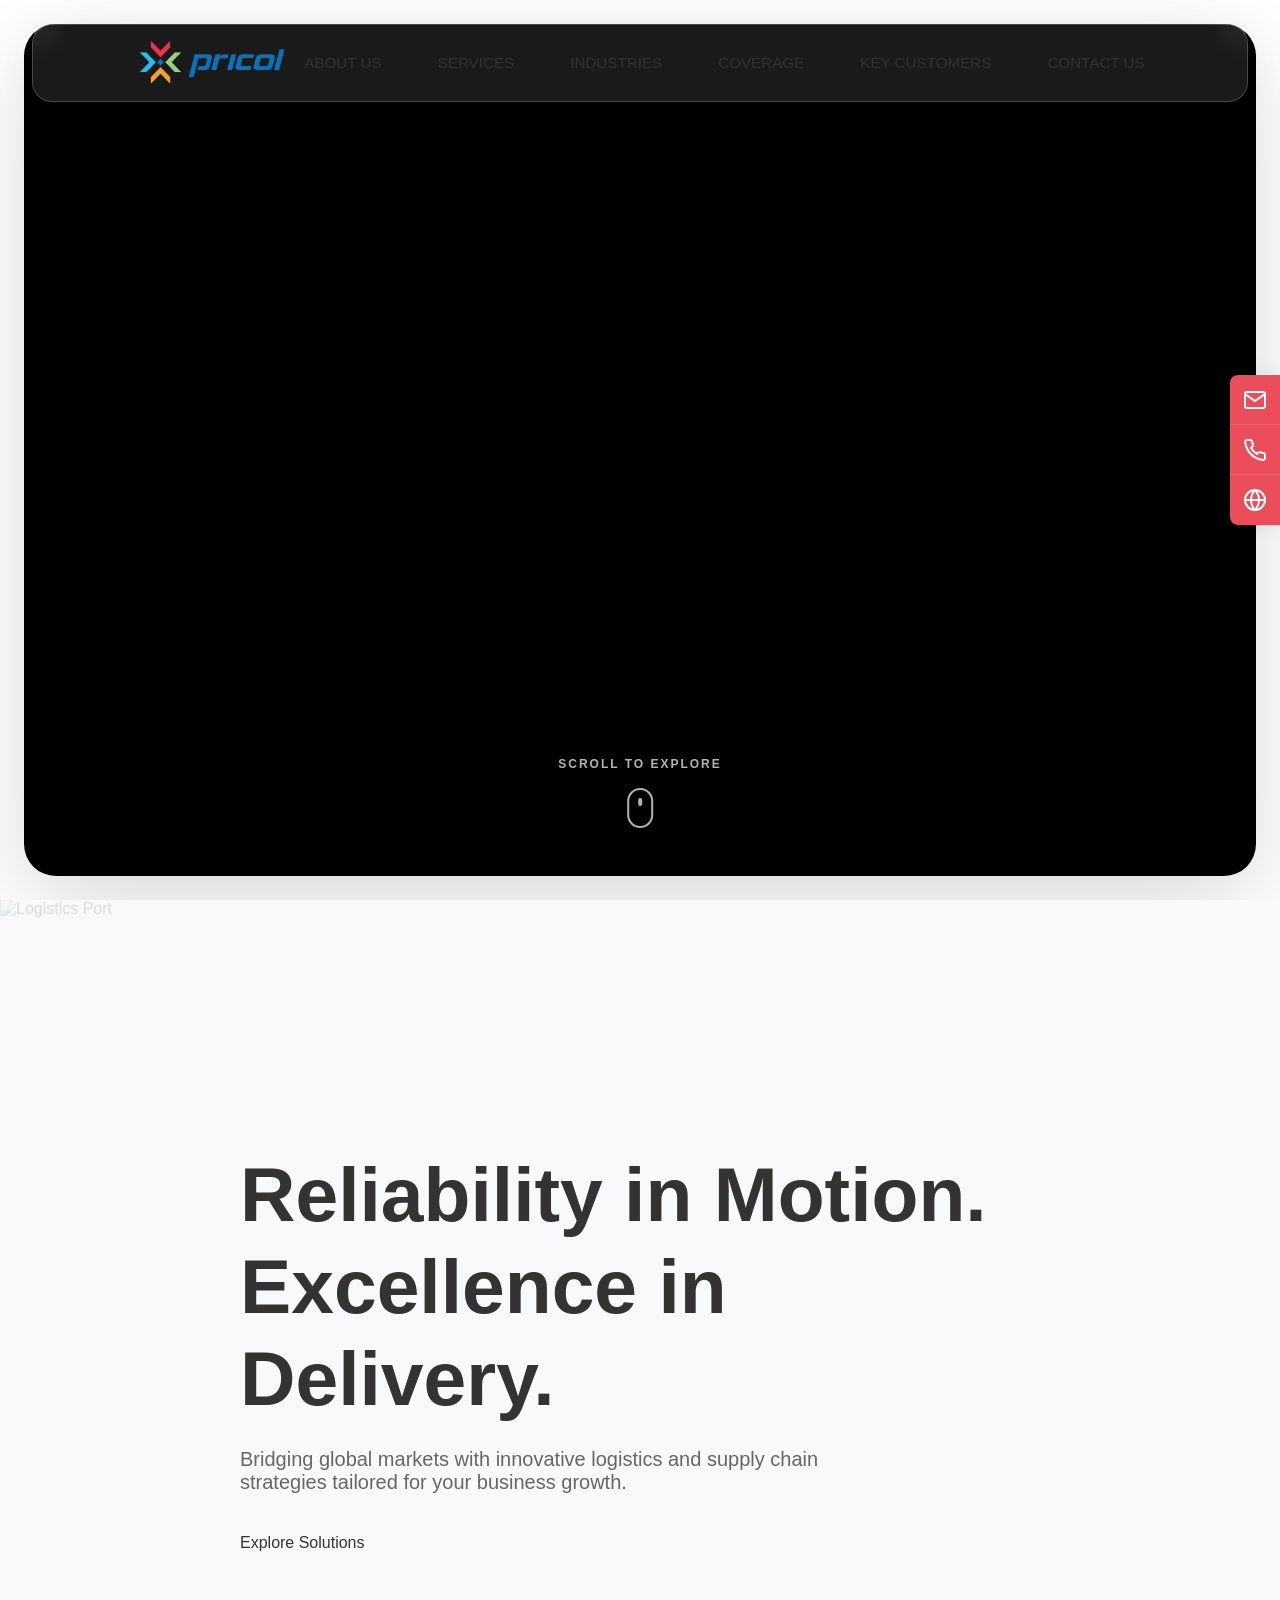
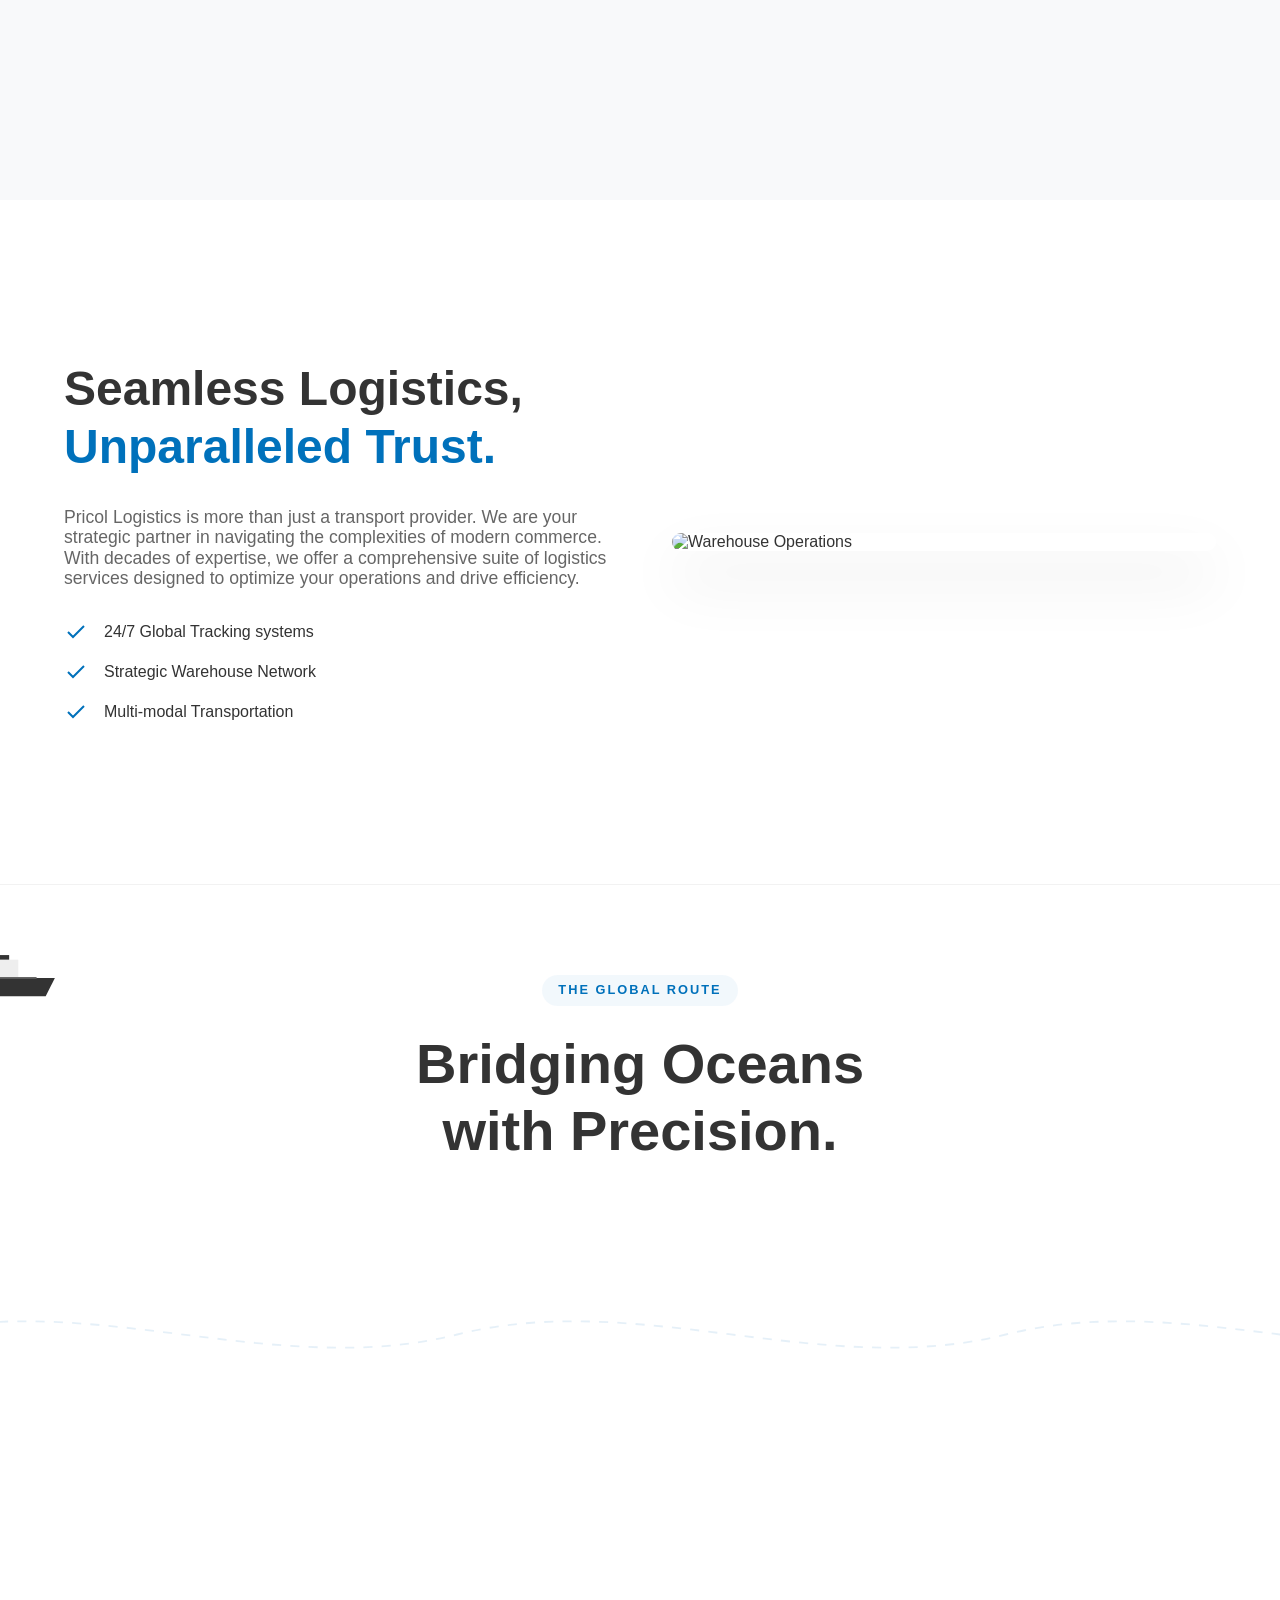
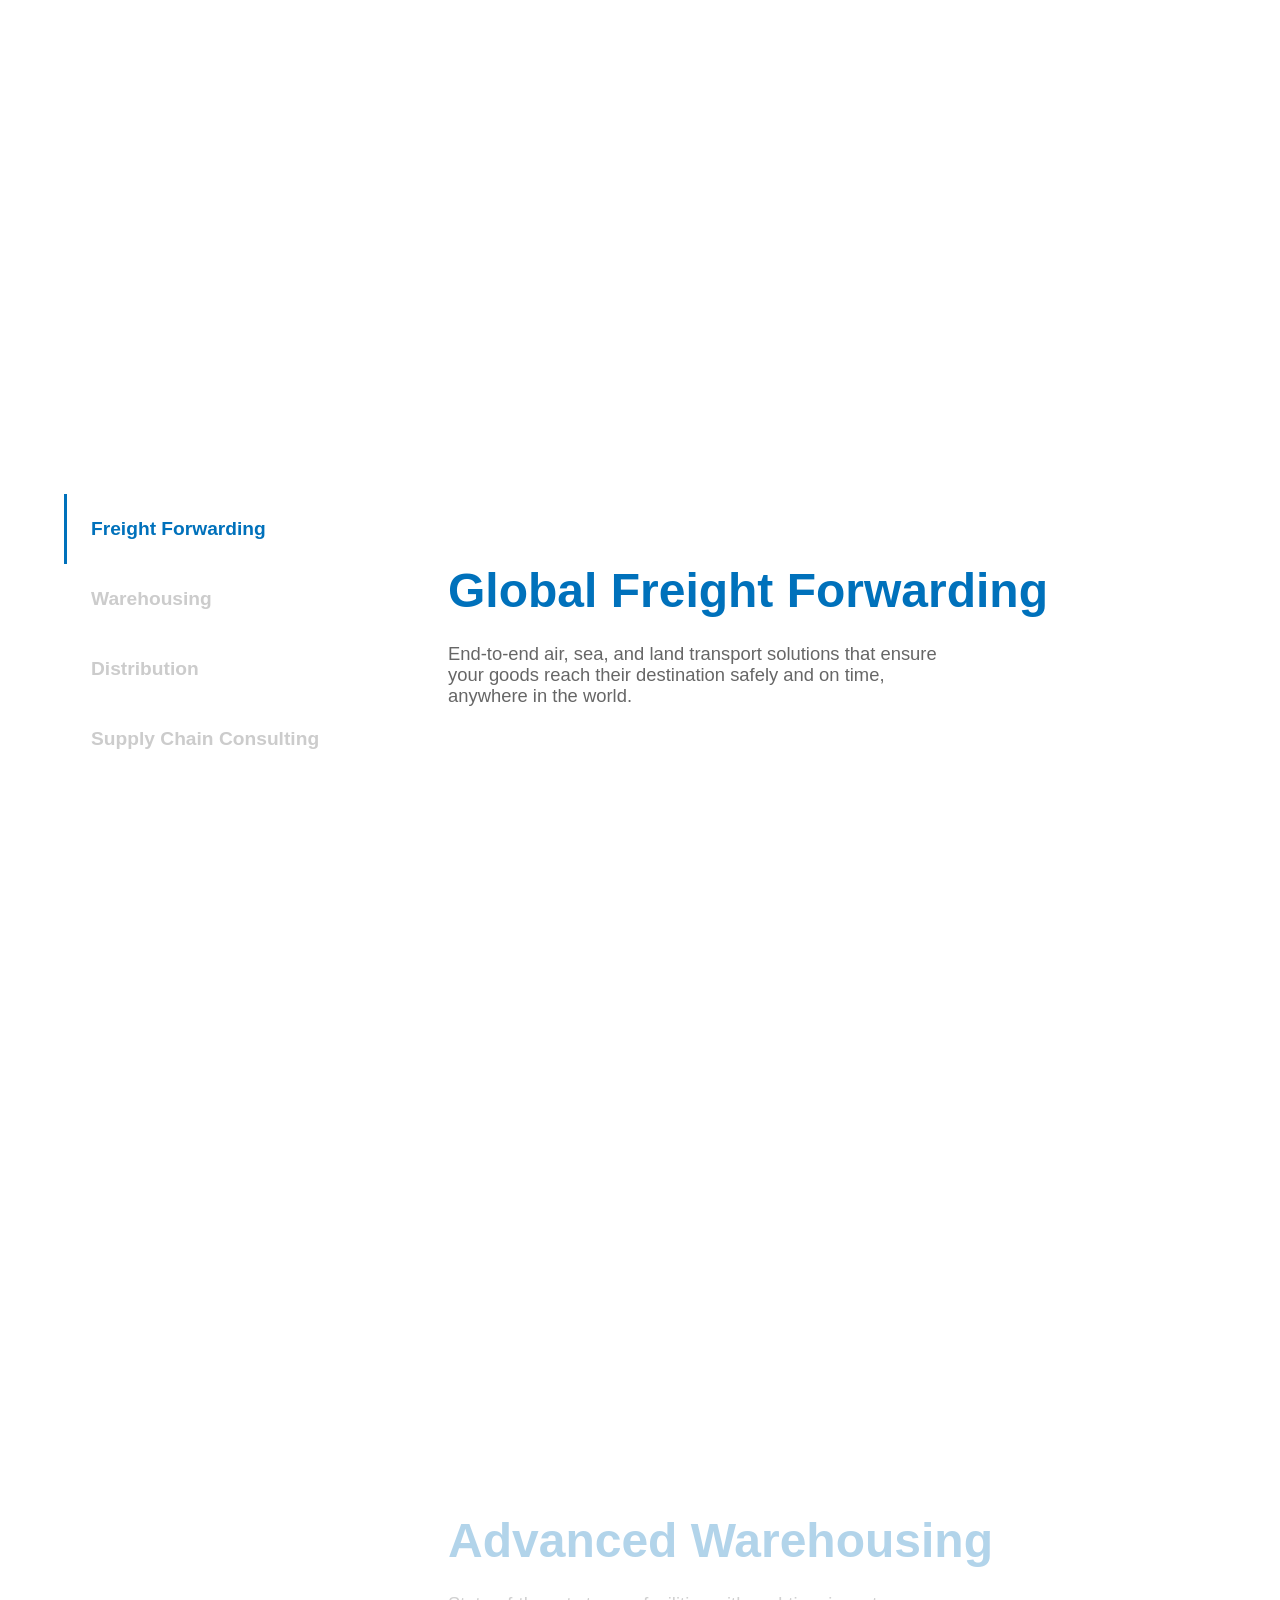
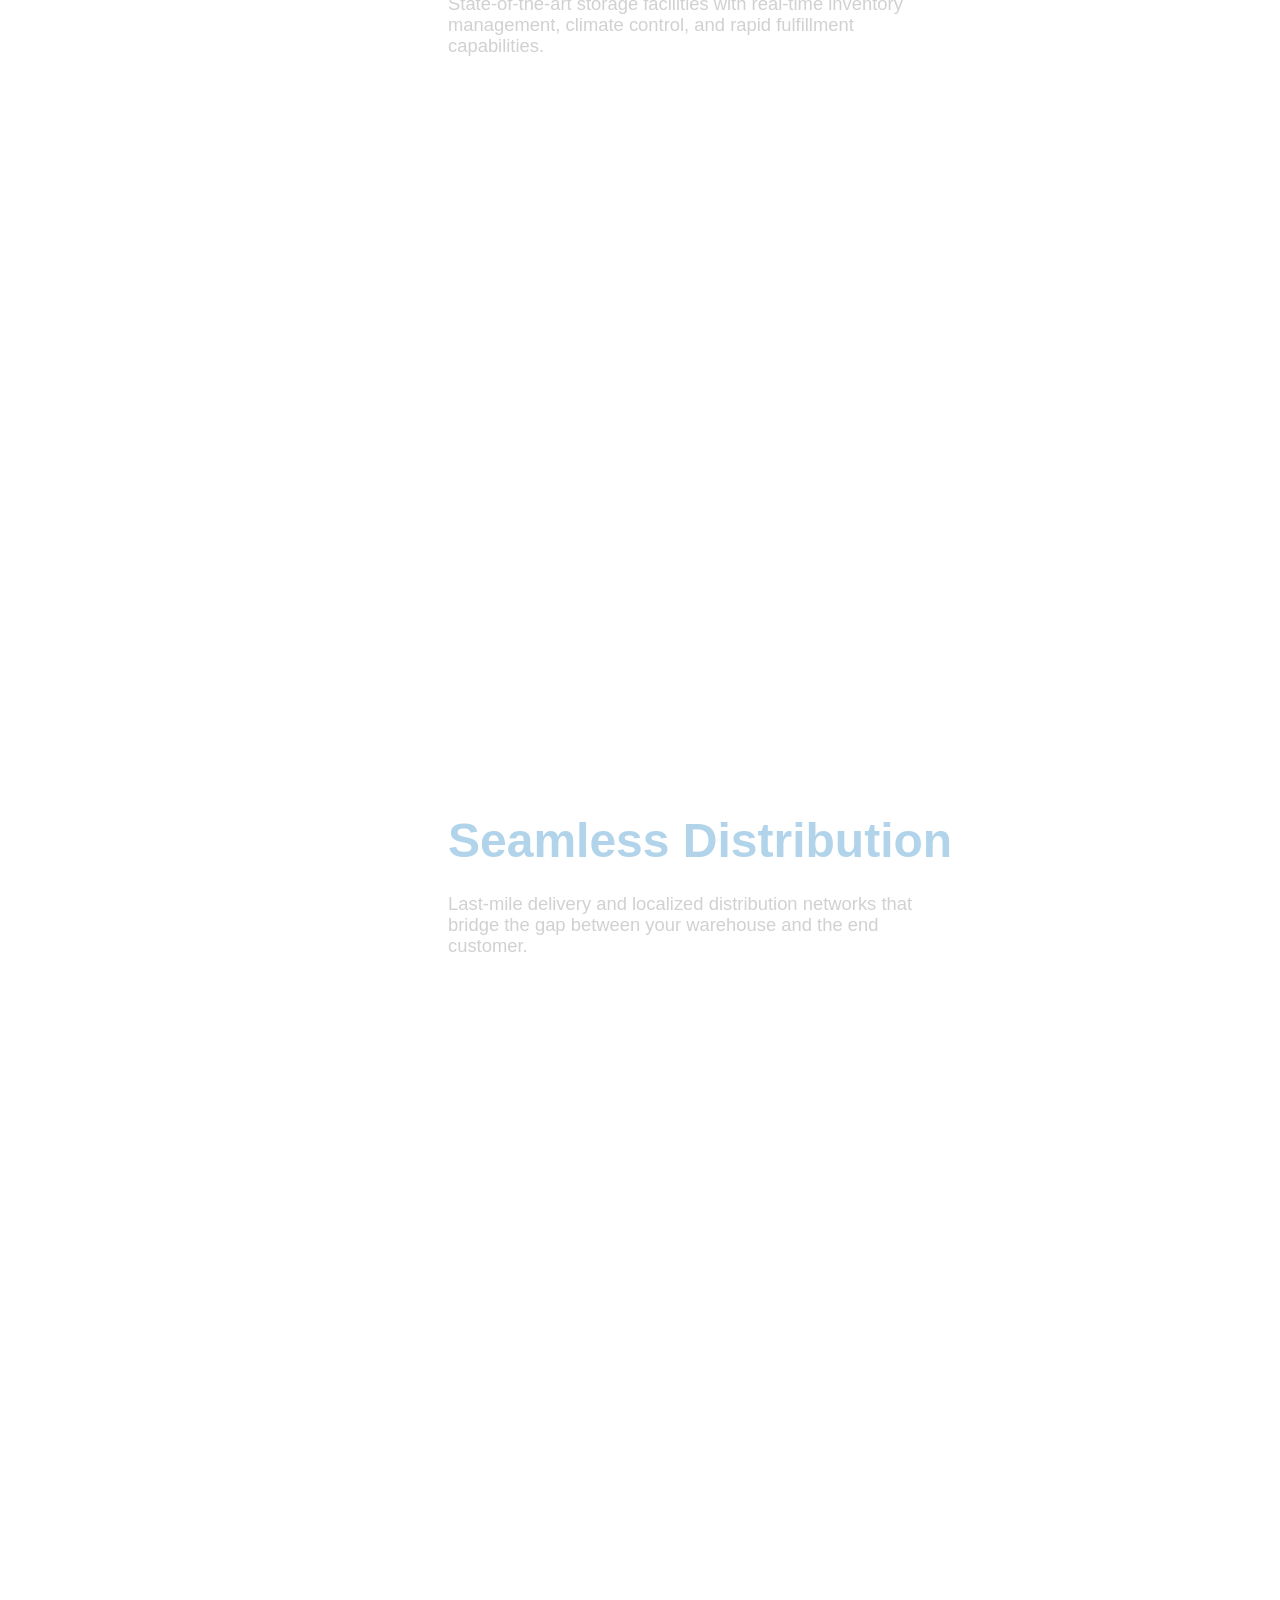
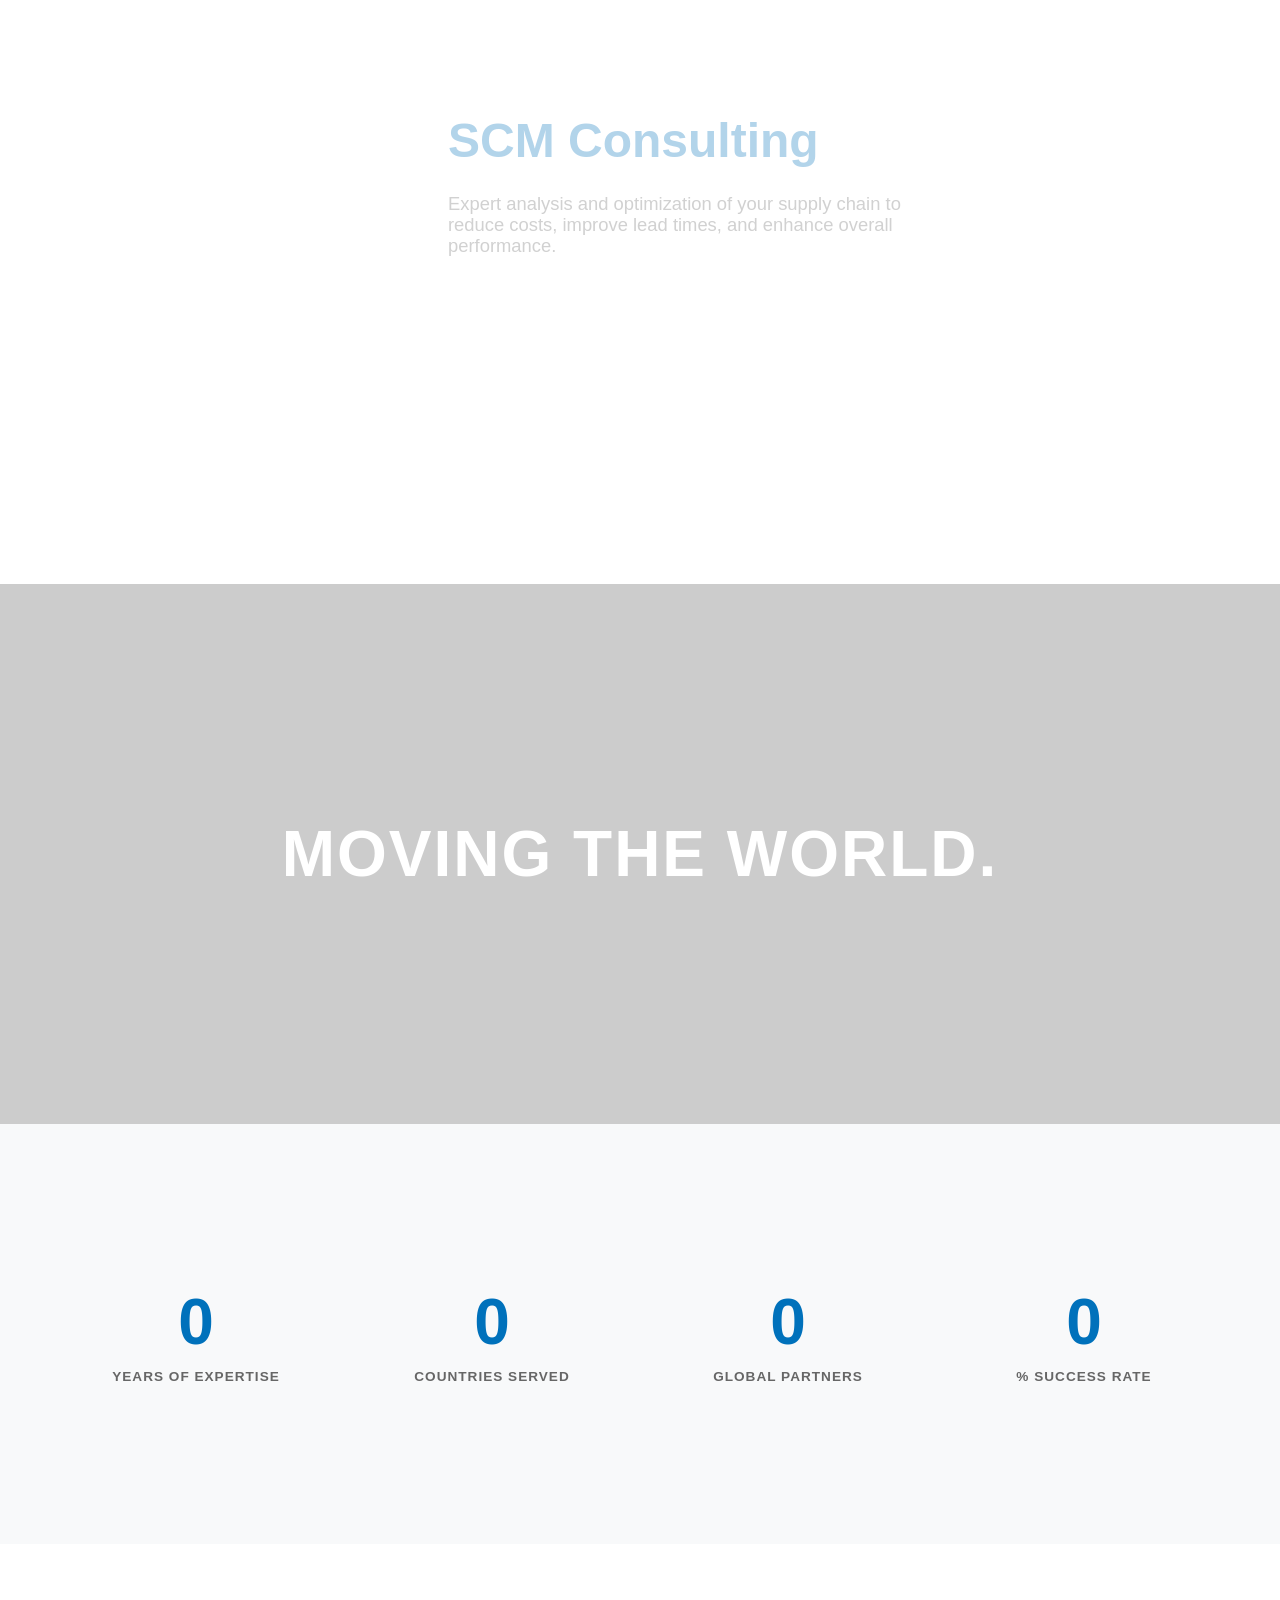
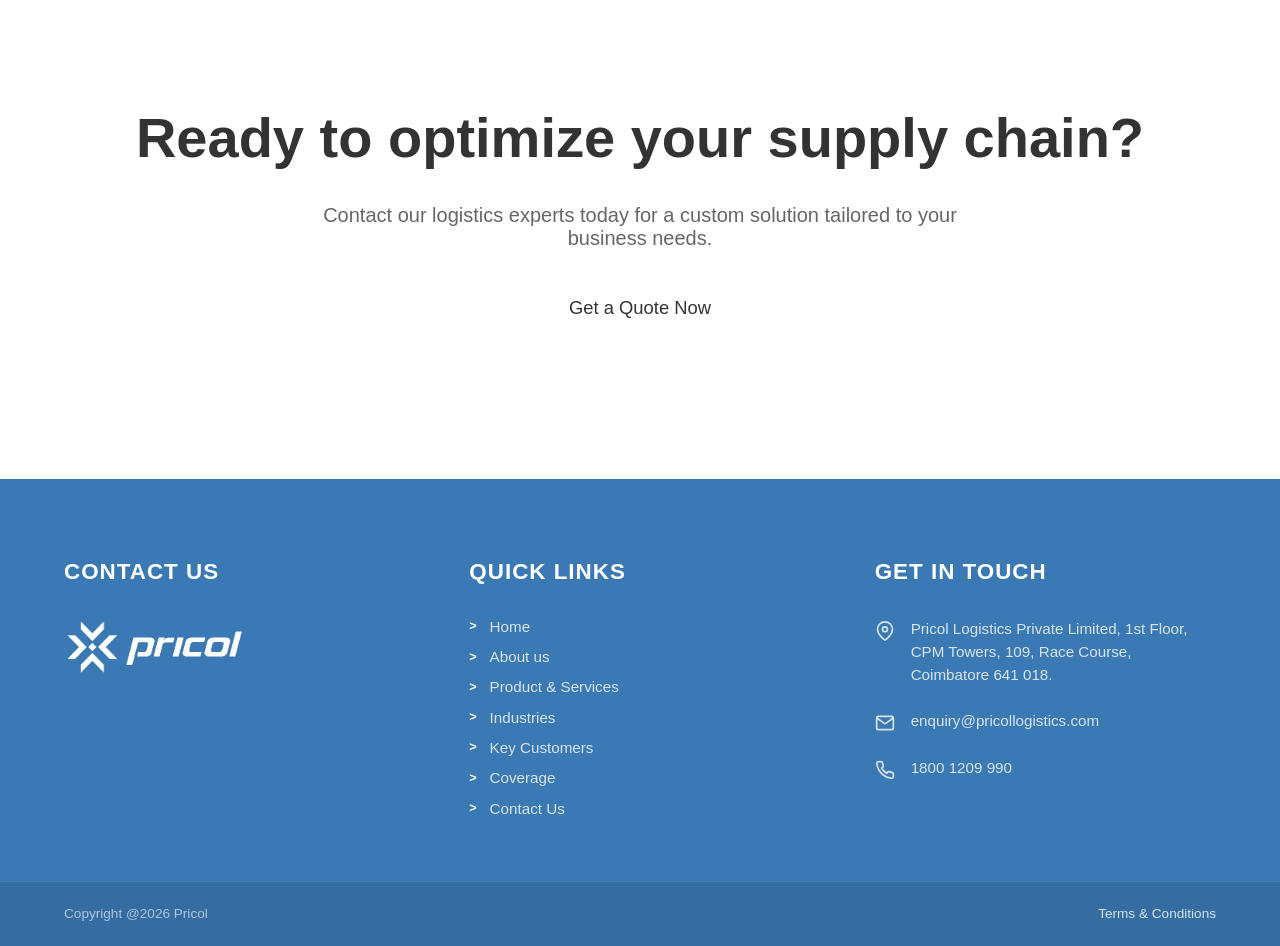
==== index.html @ 3ecf0687 "first commit" ====
<!DOCTYPE html>
<html lang="en">

<head>
    <meta charset="UTF-8">
    <meta name="viewport" content="width=device-width, initial-scale=1.0">
    <title>Pricol Logistics | Global Supply Chain Solutions</title>
    <meta name="description"
        content="Pricol Logistics provides premium, end-to-end supply chain solutions with a focus on reliability and innovation.">
    <link rel="stylesheet" href="style.css">
</head>

<body>

    <nav id="navbar">
        <div class="container nav-content">
            <div class="logo">
                <img src="Images/logo-img.png" alt="Pricol Logistics Logo">
            </div>
            <button class="menu-toggle" id="mobile-menu-btn" aria-label="Toggle Menu">
                <span></span>
                <span></span>
                <span></span>
            </button>
            <ul class="nav-links">
                <li class="nav-item"><a href="about.html">ABOUT US</a></li>
                <li class="nav-item"><a href="service.html">SERVICES</a></li>
                <li class="nav-item"><a href="industries.html">INDUSTRIES</a></li>
                <li class="nav-item"><a href="coverage.html">COVERAGE</a></li>
                <li class="nav-item"><a href="customers.html">KEY CUSTOMERS</a></li>
                <li class="nav-item"><a href="contact.html" class="cta-btn">CONTACT US</a></li>
            </ul>
        </div>
    </nav>

    <main id="smooth-wrapper">
        <div id="smooth-content">

            <!-- Scroll Sequence Landing Section -->
            <section class="scroll-sequence" id="home">
                <div class="canvas-container">
                    <canvas id="scroll-canvas"></canvas>
                </div>

                <div class="scroll-content">
                    <div class="sequence-slide active" id="slide-1">
                        <span class="tag">Leading Logistics</span>
                        <h1>Global Commerce, <br>Redefined.</h1>
                    </div>
                    <div class="sequence-slide" id="slide-2">
                        <span class="tag">Seamless Transit</span>
                        <h1>Navigating Oceans <br>with Precision.</h1>
                    </div>
                    <div class="sequence-slide" id="slide-3">
                        <span class="tag">The Path Forward</span>
                        <h1>Innovation in <br>Every Mile.</h1>
                    </div>
                </div>

                <div class="scroll-indicator">
                    <span>SCROLL TO EXPLORE</span>
                    <div class="mouse"></div>
                </div>
            </section>

            <!-- Hero Section (Now following the sequence) -->
            <section class="hero" id="about-hero">
                <div class="hero-bg" id="hero-bg">
                    <img src="assets/images/hero.png" alt="Logistics Port">
                </div>
                <div class="container">
                    <div class="hero-content">
                        <h1>Reliability in Motion. Excellence in Delivery.</h1>
                        <p>Bridging global markets with innovative logistics and supply chain strategies tailored for
                            your business growth.</p>
                        <a href="service.html" class="cta-btn">Explore Solutions</a>
                    </div>
                </div>
            </section>

            <!-- About Section -->
            <section class="section-padding" id="about">
                <div class="container"
                    style="display: grid; grid-template-columns: 1fr 1fr; gap: 4rem; align-items: center;">
                    <div class="about-text">
                        <h2 style="font-size: 3rem; margin-bottom: 2rem;">Seamless Logistics, <br><span
                                style="color: var(--primary-blue);">Unparalleled Trust.</span></h2>
                        <p style="font-size: 1.1rem; color: var(--text-light); margin-bottom: 2rem;">Pricol Logistics is
                            more than just a transport provider. We are your strategic partner in navigating the
                            complexities of modern commerce. With decades of expertise, we offer a comprehensive suite
                            of logistics services designed to optimize your operations and drive efficiency.</p>
                        <ul style="list-style: none; display: grid; gap: 1rem;">
                            <li style="display: flex; align-items: center; gap: 1rem; font-weight: 500;">
                                <svg width="24" height="24" viewBox="0 0 24 24" fill="none" stroke="var(--primary-blue)"
                                    stroke-width="2">
                                    <path d="M20 6L9 17L4 12" />
                                </svg>
                                24/7 Global Tracking systems
                            </li>
                            <li style="display: flex; align-items: center; gap: 1rem; font-weight: 500;">
                                <svg width="24" height="24" viewBox="0 0 24 24" fill="none" stroke="var(--primary-blue)"
                                    stroke-width="2">
                                    <path d="M20 6L9 17L4 12" />
                                </svg>
                                Strategic Warehouse Network
                            </li>
                            <li style="display: flex; align-items: center; gap: 1rem; font-weight: 500;">
                                <svg width="24" height="24" viewBox="0 0 24 24" fill="none" stroke="var(--primary-blue)"
                                    stroke-width="2">
                                    <path d="M20 6L9 17L4 12" />
                                </svg>
                                Multi-modal Transportation
                            </li>
                        </ul>
                    </div>
                    <div class="about-image"
                        style="border-radius: 12px; overflow: hidden; box-shadow: 0 30px 60px rgba(0,0,0,0.1);">
                        <img src="assets/images/warehouse.png" alt="Warehouse Operations"
                            style="width: 100%; display: block;">
                    </div>
                </div>
            </section>

            <!-- Ship Journey Section -->
            <section class="journey-section" id="journey">
                <div class="container journey-wrapper">
                    <div class="journey-header">
                        <span class="tag">The Global Route</span>
                        <h2>Bridging Oceans with Precision.</h2>
                    </div>
                </div>

                <div class="animation-container">
                    <!-- Invisible Path for GSAP -->
                    <svg class="main-svg" viewBox="0 0 1400 800" fill="none" xmlns="http://www.w3.org/2000/svg">
                        <!-- Background Grid/Waves -->
                        <path id="water-path"
                            d="M-100 400C100 350 300 450 500 400C700 350 900 450 1100 400C1300 350 1500 450 1700 400"
                            stroke="rgba(0,113,187,0.1)" stroke-width="2" stroke-dasharray="10 10" />

                        <!-- Main Movement Path (Invisible) -->
                        <path id="ship-path" d="M-200 500 Q 200 400 600 550 T 1400 450" fill="none"
                            stroke="transparent" />

                        <!-- Containers (Initially hidden/above) -->
                        <g id="containers-group">
                            <rect class="container-box" id="c1" x="0" y="-100" width="40" height="20" rx="2"
                                fill="#F58220" opacity="0" />
                            <rect class="container-box" id="c2" x="45" y="-100" width="40" height="20" rx="2"
                                fill="#0071BB" opacity="0" />
                            <rect class="container-box" id="c3" x="90" y="-100" width="40" height="20" rx="2"
                                fill="#1969A6" opacity="0" />
                        </g>

                        <!-- Ship SVG Group -->
                        <g id="ship">
                            <!-- Hull -->
                            <path d="M-60 10 L 60 10 L 50 30 L -50 30 Z" fill="#333" />
                            <!-- Bridge/Cabin -->
                            <rect x="-20" y="-10" width="40" height="20" fill="#eee" />
                            <rect x="-10" y="-15" width="20" height="5" fill="#333" />
                            <!-- Deck Area for Containers -->
                            <line x1="-40" y1="10" x2="40" y2="10" stroke="#666" stroke-width="2" />
                        </g>
                    </svg>
                </div>
            </section>

            <!-- Services - Scrollytelling Section -->
            <section class="scrolly-container" id="services">
                <div class="scrolly-sidebar">
                    <div class="sidebar-item active" data-target="s1">Freight Forwarding</div>
                    <div class="sidebar-item" data-target="s2">Warehousing</div>
                    <div class="sidebar-item" data-target="s3">Distribution</div>
                    <div class="sidebar-item" data-target="s4">Supply Chain Consulting</div>
                </div>
                <div class="scrolly-content">
                    <div class="service-card active" id="s1">
                        <h2>Global Freight Forwarding</h2>
                        <p>End-to-end air, sea, and land transport solutions that ensure your goods reach their
                            destination safely and on time, anywhere in the world.</p>
                    </div>
                    <div class="service-card" id="s2">
                        <h2>Advanced Warehousing</h2>
                        <p>State-of-the-art storage facilities with real-time inventory management, climate control, and
                            rapid fulfillment capabilities.</p>
                    </div>
                    <div class="service-card" id="s3">
                        <h2>Seamless Distribution</h2>
                        <p>Last-mile delivery and localized distribution networks that bridge the gap between your
                            warehouse and the end customer.</p>
                    </div>
                    <div class="service-card" id="s4">
                        <h2>SCM Consulting</h2>
                        <p>Expert analysis and optimization of your supply chain to reduce costs, improve lead times,
                            and enhance overall performance.</p>
                    </div>
                </div>
            </section>

            <!-- Parallax Middle Section -->
            <section id="parallax-mid" style="height: 60vh; position: relative; overflow: hidden;">
                <img src="assets/images/truck.png" alt="Truck on Road" id="parallax-img"
                    style="position: absolute; width: 100%; height: 120%; object-fit: cover; top: -10%;">
                <div
                    style="position: absolute; inset: 0; background: rgba(0,0,0,0.2); display: flex; align-items: center; justify-content: center; color: white;">
                    <h2
                        style="font-size: 4rem; text-align: center; font-weight: 800; text-transform: uppercase; letter-spacing: 2px;">
                        Moving the World.</h2>
                </div>
            </section>

            <!-- Stats Section -->
            <section class="section-padding stats" id="stats">
                <div class="container">
                    <div class="stats-grid">
                        <div class="stat-item">
                            <h3 class="counter" data-count="25">0</h3>
                            <p>Years of Expertise</p>
                        </div>
                        <div class="stat-item">
                            <h3 class="counter" data-count="150">0</h3>
                            <p>Countries Served</p>
                        </div>
                        <div class="stat-item">
                            <h3 class="counter" data-count="1200">0</h3>
                            <p>Global Partners</p>
                        </div>
                        <div class="stat-item">
                            <h3 class="counter" data-count="98">0</h3>
                            <p>% Success Rate</p>
                        </div>
                    </div>
                </div>
            </section>

            <!-- Final CTA -->
            <section class="section-padding" id="contact" style="background: var(--white);">
                <div class="container" style="text-align: center;">
                    <h2 style="font-size: 3.5rem; margin-bottom: 2rem;">Ready to optimize your supply chain?</h2>
                    <p
                        style="font-size: 1.25rem; color: var(--text-light); margin-bottom: 3rem; max-width: 700px; margin-inline: auto;">
                        Contact our logistics experts today for a custom solution tailored to your business needs.</p>
                    <a href="mailto:contact@pricollogistics.com" class="cta-btn"
                        style="padding: 1.2rem 3.5rem; font-size: 1.15rem;">Get a Quote Now</a>
                </div>
            </section>

            <footer class="main-footer">
                <div class="container footer-grid">
                    <div class="footer-col" id="footer-contact">
                        <h3>CONTACT US</h3>
                        <div class="logo">
                            <img src="Images/logo-img.png" alt="Pricol Logistics Logo">
                        </div>
                    </div>
                    <div class="footer-col" id="footer-links">
                        <h3>QUICK LINKS</h3>
                        <ul>
                            <li><a href="index.html">Home</a></li>
                            <li><a href="about.html">About us</a></li>
                            <li><a href="service.html">Product & Services</a></li>
                            <li><a href="industries.html">Industries</a></li>
                            <li><a href="customers.html">Key Customers</a></li>
                            <li><a href="coverage.html">Coverage</a></li>
                            <li><a href="contact.html">Contact Us</a></li>
                        </ul>
                    </div>
                    <div class="footer-col" id="footer-get-touch">
                        <h3>GET IN TOUCH</h3>
                        <div class="contact-info">
                            <div class="info-item">
                                <svg width="20" height="20" viewBox="0 0 24 24" fill="none" stroke="currentColor"
                                    stroke-width="2">
                                    <path d="M21 10c0 7-9 13-9 13s-9-6-9-13a9 9 0 0 1 18 0z" />
                                    <circle cx="12" cy="10" r="3" />
                                </svg>
                                <span>Pricol Logistics Private Limited, 1st Floor,<br>CPM Towers, 109, Race
                                    Course,<br>Coimbatore 641 018.</span>
                            </div>
                            <div class="info-item">
                                <svg width="20" height="20" viewBox="0 0 24 24" fill="none" stroke="currentColor"
                                    stroke-width="2">
                                    <path
                                        d="M4 4h16c1.1 0 2 .9 2 2v12c0 1.1-.9 2-2 2H4c-1.1 0-2-.9-2-2V6c0-1.1.9-2 2-2z" />
                                    <polyline points="22,6 12,13 2,6" />
                                </svg>
                                <a href="mailto:enquiry@pricollogistics.com">enquiry@pricollogistics.com</a>
                            </div>
                            <div class="info-item">
                                <svg width="20" height="20" viewBox="0 0 24 24" fill="none" stroke="currentColor"
                                    stroke-width="2">
                                    <path
                                        d="M22 16.92v3a2 2 0 0 1-2.18 2 19.79 19.79 0 0 1-8.63-3.07 19.5 19.5 0 0 1-6-6 19.79 19.79 0 0 1-3.07-8.67A2 2 0 0 1 4.11 2h3a2 2 0 0 1 2 1.72 12.84 12.84 0 0 0 .7 2.81 2 2 0 0 1-.45 2.11L8.09 9.91a16 16 0 0 0 6 6l1.27-1.27a2 2 0 0 1 2.11-.45 12.84 12.84 0 0 0 2.81.7A2 2 0 0 1 22 16.92z" />
                                </svg>
                                <a href="tel:18001209990">1800 1209 990</a>
                            </div>
                        </div>
                    </div>
                </div>
                <div class="footer-bottom">
                    <div class="container bottom-content">
                        <p>Copyright @2026 Pricol</p>
                        <a href="#terms">Terms & Conditions</a>
                    </div>
                </div>
            </footer>

            <div class="floating-contact">
                <a href="mailto:enquiry@pricollogistics.com" class="float-item email">
                    <svg width="24" height="24" viewBox="0 0 24 24" fill="none" stroke="currentColor" stroke-width="2">
                        <path d="M4 4h16c1.1 0 2 .9 2 2v12c0 1.1-.9 2-2 2H4c-1.1 0-2-.9-2-2V6c0-1.1.9-2 2-2z" />
                        <polyline points="22,6 12,13 2,6" />
                    </svg>
                </a>
                <a href="tel:18001209990" class="float-item phone">
                    <svg width="24" height="24" viewBox="0 0 24 24" fill="none" stroke="currentColor" stroke-width="2">
                        <path
                            d="M22 16.92v3a2 2 0 0 1-2.18 2 19.79 19.79 0 0 1-8.63-3.07 19.5 19.5 0 0 1-6-6 19.79 19.79 0 0 1-3.07-8.67A2 2 0 0 1 4.11 2h3a2 2 0 0 1 2 1.72 12.84 12.84 0 0 0 .7 2.81 2 2 0 0 1-.45 2.11L8.09 9.91a16 16 0 0 0 6 6l1.27-1.27a2 2 0 0 1 2.11-.45 12.84 12.84 0 0 0 2.81.7A2 2 0 0 1 22 16.92z" />
                    </svg>
                </a>
                <a href="#" class="float-item web">
                    <svg width="24" height="24" viewBox="0 0 24 24" fill="none" stroke="currentColor" stroke-width="2">
                        <circle cx="12" cy="12" r="10" />
                        <line x1="2" y1="12" x2="22" y2="12" />
                        <path
                            d="M12 2a15.3 15.3 0 0 1 4 10 15.3 15.3 0 0 1-4 10 15.3 15.3 0 0 1-4-10 15.3 15.3 0 0 1 4-10z" />
                    </svg>
                </a>
            </div>

        </div>
    </main>

    <!-- GSAP and Lenis Scripts -->
    <script src="https://cdnjs.cloudflare.com/ajax/libs/gsap/3.12.2/gsap.min.js"></script>
    <script src="https://cdnjs.cloudflare.com/ajax/libs/gsap/3.12.2/ScrollTrigger.min.js"></script>
    <script src="https://cdnjs.cloudflare.com/ajax/libs/gsap/3.12.2/MotionPathPlugin.min.js"></script>
    <script src="https://cdn.jsdelivr.net/gh/studio-freight/lenis@1.0.19/bundled/lenis.min.js"></script>
    <script src="script.js"></script>
</body>

</html>
---- style.css ----
@import url('https://fonts.googleapis.com/css2?family=Inter:wght@300;400;500;600;700&display=swap');

:root {
    --primary-blue: #0071BB;
    --secondary-blue: #1969A6;
    --accent-orange: #F58220;
    --bg-light: #F8F9FA;
    --text-dark: #333333;
    --text-light: #666666;
    --white: #FFFFFF;
    --glass-bg: rgba(255, 255, 255, 0.8);
    --transition-smooth: all 0.4s cubic-bezier(0.25, 1, 0.5, 1);
}

* {
    margin: 0;
    padding: 0;
    box-sizing: border-box;
}

body {
    font-family: sans-serif;
    background-color: var(--white);
    color: var(--text-dark);
    line-height: 1.15;
    overflow-x: hidden;
}

h1, h2, h3, h4 {
    font-weight: 700;
    line-height: 1.2;
}

a {
    text-decoration: none;
    color: inherit;
    transition: var(--transition-smooth);
}

button {
    cursor: pointer;
    border: none;
    outline: none;
    font-family: inherit;
    transition: var(--transition-smooth);
}

/* Layout Utilities */
.container {
    max-width: 1400px;
    margin: 0 auto;
    padding: 0 4rem;
}

.section-padding {
    padding: 10rem 0;
}

/* Navigation */
nav {
    position: fixed;
    top: 1.5rem;
    left: 50%;
    transform: translateX(-50%);
    width: calc(100% - 4rem);
    max-width: 1320px;
    z-index: 1000;
    padding: 0.8rem 2.5rem;
    background: rgba(255, 255, 255, 0.1);
    backdrop-filter: blur(15px);
    border: 1px solid rgba(255, 255, 255, 0.2);
    border-radius: 20px;
    box-shadow: 0 10px 40px rgba(0, 0, 0, 0.05);
    transition: var(--transition-smooth);
}

nav.scrolled {
    top: 1rem;
    width: calc(100% - 3rem);
    background: rgba(255, 255, 255, 0.85);
    backdrop-filter: blur(20px);
    border: 1px solid rgba(255, 255, 255, 0.4);
    box-shadow: 0 10px 40px rgba(0, 0, 0, 0.1);
}

.nav-content {
    display: flex;
    justify-content: space-between;
    align-items: center;
}

.logo {
    display: flex;
    align-items: center;
}

.logo img {
    height: auto;
    max-height: 50px; /* Adjust based on preference */
    width: auto;
    display: block;
}

.nav-links {
    display: flex;
    gap: 1.5rem;
    align-items: center;
    list-style: none;
    margin: 0;
    padding: 0;
}

.nav-item {
    position: static; /* Important for full-width mega menu */
}

.nav-links li > a {
    font-size: 0.95rem;
    font-weight: 500;
    padding: 0.5rem 1rem;
    display: block;
    color: var(--text-dark);
    position: relative;
    white-space: nowrap;
}

.nav-links li > a:hover {
    color: var(--primary-blue);
}

@media (max-width: 1250px) {
    .nav-links {
        gap: 0.5rem;
    }
    .nav-links li > a {
        padding: 0.5rem;
        font-size: 0.85rem;
    }
}

/* Mega Menu Container */
.mega-menu {
    position: absolute;
    top: calc(100% + 1rem);
    left: 0;
    width: 100%;
    background: rgba(20, 20, 20, 0.98);
    backdrop-filter: blur(30px);
    border-radius: 24px;
    border: 1px solid rgba(255, 255, 255, 0.1);
    box-shadow: 0 40px 100px rgba(0, 0, 0, 0.4);
    opacity: 0;
    visibility: hidden;
    transform: translateY(20px);
    transition: all 0.4s cubic-bezier(0.23, 1, 0.32, 1);
    z-index: 100;
    overflow: hidden;
}

.nav-item.has-mega:hover .mega-menu {
    opacity: 1;
    visibility: visible;
    transform: translateY(0);
}

.mega-container {
    display: grid;
    grid-template-columns: 320px 1fr;
    min-height: 450px;
    padding: 0 !important; /* Reset padding to use internal spacing */
}

/* Left Sidebar */
.mega-sidebar {
    background: rgba(255, 255, 255, 0.03);
    padding: 3rem 2.5rem;
    border-right: 1px solid rgba(255, 255, 255, 0.05);
}

.mega-group {
    margin-bottom: 2.5rem;
}

.mega-group:last-child {
    margin-bottom: 0;
}

.mega-group h3 {
    color: rgba(255, 255, 255, 0.4);
    font-size: 0.75rem;
    text-transform: uppercase;
    letter-spacing: 2px;
    margin-bottom: 1.5rem;
}

.mega-group ul {
    list-style: none;
    display: grid;
    gap: 1rem;
}

.mega-group ul li a {
    color: var(--white);
    font-size: 1.05rem;
    font-weight: 500;
    display: flex;
    justify-content: space-between;
    align-items: center;
    transition: var(--transition-smooth);
}

.mega-group ul li a .arr {
    opacity: 0;
    transform: translateX(-10px);
    transition: var(--transition-smooth);
    color: var(--primary-blue);
}

.mega-group ul li a:hover {
    color: var(--primary-blue);
}

.mega-group ul li a:hover .arr {
    opacity: 1;
    transform: translateX(0);
}

/* Right Content Area */
.mega-content {
    padding: 0;
}

.mega-preview {
    display: grid;
    grid-template-columns: 1fr 1.2fr;
    height: 100%;
}

.preview-text {
    padding: 3.5rem;
    display: flex;
    flex-direction: column;
    justify-content: center;
}

.preview-text h2 {
    color: var(--white);
    font-size: 2.2rem;
    line-height: 1.2;
    margin-bottom: 1.5rem;
}

.preview-text p {
    color: rgba(255, 255, 255, 0.6);
    font-size: 1.05rem;
    line-height: 1.6;
    margin-bottom: 2.5rem;
    max-width: 400px;
}

.mega-cta {
    color: #93E9BE !important; /* Bright green link as in screenshot */
    font-weight: 600;
    font-size: 1.1rem;
    display: flex;
    align-items: center;
    gap: 0.8rem;
}

.mega-cta:hover .arr {
    transform: translateX(5px);
}

.preview-img {
    height: 100%;
    overflow: hidden;
}

.preview-img img {
    width: 100%;
    height: 100%;
    object-fit: cover;
    filter: brightness(0.8) contrast(1.1);
}

/* Mobile Toggle */
.menu-toggle {
    display: none;
    flex-direction: column;
    gap: 6px;
    width: 30px;
    background: transparent;
    border: none;
    padding: 0;
}

.menu-toggle span {
    display: block;
    width: 100%;
    height: 2px;
    background: var(--text-dark);
    transition: var(--transition-smooth);
}

.menu-toggle.active span:nth-child(1) { transform: translateY(8px) rotate(45deg); }
.menu-toggle.active span:nth-child(2) { opacity: 0; }
.menu-toggle.active span:nth-child(3) { transform: translateY(-8px) rotate(-45deg); }

/* Scroll Sequence Section - Boxed Design */
.scroll-sequence {
    position: relative;
    height: 100vh;
    width: 100%;
    overflow: hidden;
    background-color: var(--white); /* Background for the outer space */
    padding: 1.5rem; /* The outer space shared on all sides */
}

.canvas-container {
    position: relative;
    width: 100%;
    height: 100%;
    z-index: 1;
    border-radius: 32px; /* Curved margin */
    overflow: hidden;
    background-color: #000;
    box-shadow: 0 30px 100px rgba(0, 0, 0, 0.15);
}

#scroll-canvas {
    width: 100%;
    height: 100%;
    object-fit: cover;
}

.scroll-content {
    position: relative;
    z-index: 2;
    height: 100%;
    display: flex;
    align-items: center;
    justify-content: center;
    pointer-events: none;
}

.sequence-slide {
    position: absolute;
    text-align: center;
    opacity: 0;
    transform: translateY(30px);
    transition: opacity 0.8s ease, transform 0.8s ease;
    max-width: 900px;
    padding: 0 2rem;
}

.sequence-slide.active {
    opacity: 1;
    transform: translateY(0);
}

.sequence-slide .tag {
    display: inline-block;
    padding: 0.5rem 1.5rem;
    background: rgba(255, 255, 255, 0.1);
    backdrop-filter: blur(10px);
    color: var(--white);
    border: 1px solid rgba(255, 255, 255, 0.2);
    border-radius: 100px;
    font-size: 0.85rem;
    font-weight: 600;
    text-transform: uppercase;
    letter-spacing: 2px;
    margin-bottom: 2rem;
}

.sequence-slide h1 {
    font-size: clamp(2.5rem, 6vw, 3.8rem); /* Made smaller as requested */
    color: var(--white);
    line-height: 1.1;
    text-shadow: 0 5px 30px rgba(0, 0, 0, 0.5); /* Enhanced contrast */
}

.scroll-indicator {
    position: absolute;
    bottom: 3rem;
    left: 50%;
    transform: translateX(-50%);
    z-index: 3;
    display: flex;
    flex-direction: column;
    align-items: center;
    gap: 1rem;
    color: var(--white);
    font-size: 0.75rem;
    font-weight: 600;
    letter-spacing: 2px;
    opacity: 0.7;
    margin-bottom: 1.5rem;
}

.scroll-indicator .mouse {
    width: 26px;
    height: 40px;
    border: 2px solid var(--white);
    border-radius: 20px;
    position: relative;
}

.scroll-indicator .mouse::before {
    content: '';
    width: 4px;
    height: 8px;
    background: var(--white);
    position: absolute;
    top: 8px;
    left: 50%;
    transform: translateX(-50%);
    border-radius: 2px;
    animation: mouse-scroll 1.5s infinite;
}

@keyframes mouse-scroll {
    0% { opacity: 1; transform: translate(-50%, 0); }
    100% { opacity: 0; transform: translate(-50%, 15px); }
}

/* Hero Section (Keep existing as fallback or transition) */
.hero {
    height: 100vh;
    display: flex;
    align-items: center;
    position: relative;
    overflow: hidden;
    background-color: var(--bg-light);
}

.hero-bg {
    position: absolute;
    top: 0;
    left: 0;
    width: 100%;
    height: 100%;
    z-index: 0;
}

.hero-bg img {
    width: 100%;
    height: 100%;
    object-fit: cover;
    opacity: 0.15;
}

.hero-content {
    position: relative;
    z-index: 1;
    max-width: 800px;
}

.hero h1 {
    font-size: clamp(3rem, 6vw, 5rem);
    margin-bottom: 1.5rem;
    color: var(--text-dark);
}

.hero p {
    font-size: 1.25rem;
    color: var(--text-light);
    margin-bottom: 2.5rem;
    max-width: 600px;
}

/* Journey Section (Ship Animation) */
.journey-section {
    position: relative;
    height: 100vh;
    width: 100%;
    background-color: var(--white);
    display: flex;
    flex-direction: column;
    justify-content: center;
    overflow: hidden;
    border-top: 1px solid rgba(0,0,0,0.05);
}

.journey-wrapper {
    position: absolute;
    top: 10%;
    left: 50%;
    transform: translateX(-50%);
    text-align: center;
    z-index: 10;
}

.journey-header .tag {
    display: inline-block;
    padding: 0.5rem 1rem;
    background: rgba(0, 113, 187, 0.05);
    color: var(--primary-blue);
    font-weight: 600;
    font-size: 0.8rem;
    text-transform: uppercase;
    letter-spacing: 2px;
    border-radius: 100px;
    margin-bottom: 1.5rem;
}

.journey-header h2 {
    font-size: 3.5rem;
    max-width: 800px;
    margin: 0 auto;
}

.animation-container {
    position: absolute;
    top: 50%;
    left: 50%;
    transform: translate(-50%, -50%);
    width: 100%;
    height: 100%;
    display: flex;
    align-items: center;
    justify-content: center;
}

.main-svg {
    width: 100%;
    height: 100%;
    max-height: 800px;
}

#ship {
    transform-origin: center;
}

.container-box {
    filter: drop-shadow(0 4px 6px rgba(0,0,0,0.1));
}

/* Scrollytelling Section (Services) */
.scrolly-container {
    display: flex;
    position: relative;
    background: var(--white);
}

.scrolly-sidebar {
    position: sticky;
    top: 0;
    height: 100vh;
    width: 35%;
    display: flex;
    flex-direction: column;
    justify-content: center;
    padding-left: 4rem;
}

.sidebar-item {
    padding: 1.5rem 0;
    font-size: 1.2rem;
    font-weight: 600;
    color: #ccc;
    cursor: pointer;
    transition: var(--transition-smooth);
    border-left: 3px solid transparent;
    padding-left: 1.5rem;
}

.sidebar-item.active {
    color: var(--primary-blue);
    border-left-color: var(--primary-blue);
}

.scrolly-content {
    width: 65%;
    padding-right: 4rem;
}

.service-card {
    height: 100vh;
    display: flex;
    flex-direction: column;
    justify-content: center;
    opacity: 0.3;
    transform: translateY(50px);
    transition: var(--transition-smooth);
}

.service-card.active {
    opacity: 1;
    transform: translateY(0);
}

.service-card h2 {
    font-size: 3rem;
    margin-bottom: 1.5rem;
    color: var(--primary-blue);
}

.service-card p {
    font-size: 1.15rem;
    color: var(--text-light);
    max-width: 500px;
}

/* Stats Section */
.stats {
    background: var(--bg-light);
}

.stats-grid {
    display: grid;
    grid-template-columns: repeat(4, 1fr);
    gap: 2rem;
    text-align: center;
}

.stat-item h3 {
    font-size: 4rem;
    color: var(--primary-blue);
    margin-bottom: 0.5rem;
}

.stat-item p {
    font-weight: 600;
    color: var(--text-light);
    text-transform: uppercase;
    letter-spacing: 1px;
    font-size: 0.85rem;
}

/* Responsive */
@media (max-width: 1024px) {
    .container { padding: 0 2rem; }
    
    .nav-content { padding: 0.5rem 0; }
    
    .menu-toggle { display: flex; z-index: 1001; }
    
    .nav-links {
        position: fixed;
        top: 0;
        right: -100%;
        width: 100%;
        height: 100vh;
        background: var(--white);
        flex-direction: column;
        padding: 8rem 2rem;
        gap: 0;
        overflow-y: auto;
        transition: right 0.5s cubic-bezier(0.23, 1, 0.32, 1);
        z-index: 1000;
    }
    
    .nav-links.active { right: 0; }
    
    .nav-links li { width: 100%; border-bottom: 1px solid #eee; }
    
    .nav-links li:last-child { border-bottom: none; padding-top: 2rem; }
    
    .nav-links li > a {
        padding: 1.5rem 0;
        font-size: 1.2rem;
        width: 100%;
        display: flex;
        justify-content: space-between;
        align-items: center;
    }
    
    .nav-links li > a::after {
        content: '+';
        font-size: 1.5rem;
        transition: transform 0.3s;
    }
    
    .nav-links li.active > a::after {
        content: '-';
    }
    
    /* Mobile Mega Menu Stacked */
    .mega-menu {
        position: static;
        width: 100%;
        max-height: 0;
        opacity: 1;
        visibility: visible;
        transform: none;
        background: #f9f9f9;
        border: none;
        border-radius: 0;
        box-shadow: none;
        transition: max-height 0.5s ease;
    }
    
    .nav-item.active .mega-menu {
        max-height: 2000px;
        opacity: 1;
    }
    
    .mega-container {
        grid-template-columns: 1fr;
        min-height: auto;
    }
    
    .mega-sidebar {
        padding: 2rem 1rem;
    }
    
    .mega-preview {
        grid-template-columns: 1fr;
    }
    
    .preview-text {
        padding: 2rem 1rem;
    }
    
    .preview-text h2 { font-size: 1.8rem; }
    
    .preview-img { height: 250px; }

    .scrolly-container { flex-direction: column; }
    .scrolly-sidebar { 
        position: relative; 
        width: 100%; 
        height: auto; 
        padding: 4rem 2rem 0;
        top: 0;
        flex-direction: row;
        flex-wrap: wrap;
        justify-content: flex-start;
        gap: 1rem;
    }
    .sidebar-item {
        padding: 0.5rem 1rem;
        font-size: 0.9rem;
        border-left: none;
        border-bottom: 2px solid transparent;
    }
    .sidebar-item.active {
        border-left: none;
        border-bottom-color: var(--primary-blue);
    }
    .scrolly-content { width: 100%; padding: 2rem; }
    .service-card { height: auto; margin-bottom: 4rem; opacity: 1; transform: none; }
    .stats-grid { grid-template-columns: repeat(2, 1fr); }
}

@media (max-width: 768px) {
    .nav-links { display: none; }
    .hero h1 { font-size: 3rem; }
    .stats-grid { grid-template-columns: 1fr; }
    
    nav {
        top: 1rem;
        width: calc(100% - 2rem);
        padding: 0.8rem 1.5rem;
    }
    
    .scroll-sequence {
        padding: 1rem;
    }
    
    .canvas-container {
        border-radius: 20px;
    }
}

/* Main Footer */
.main-footer {
    background-color: #3B79B5;
    color: var(--white);
    padding: 5rem 0 0 0;
}

.footer-grid {
    display: grid;
    grid-template-columns: repeat(3, 1fr);
    gap: 4rem;
    padding-bottom: 4rem;
}

.footer-col h3 {
    font-size: 1.4rem;
    font-weight: 700;
    margin-bottom: 2rem;
    letter-spacing: 1px;
    position: relative;
}

.footer-col .logo img {
    max-height: 60px;
    filter: brightness(0) invert(1); /* Make logo white if needed */
}

.footer-col ul {
    list-style: none;
    display: grid;
    gap: 0.8rem;
}

.footer-col ul li a {
    color: rgba(255, 255, 255, 0.8);
    font-size: 0.95rem;
    display: flex;
    align-items: center;
    gap: 0.8rem;
    transition: var(--transition-smooth);
}

.footer-col ul li a::before {
    content: '>';
    font-size: 0.8rem;
    font-weight: 700;
    color: var(--white);
}

.footer-col ul li a:hover {
    color: var(--white);
    transform: translateX(5px);
}

.contact-info {
    display: grid;
    gap: 1.5rem;
}

.info-item {
    display: flex;
    gap: 1rem;
    align-items: flex-start;
    color: rgba(255, 255, 255, 0.8);
}

.info-item svg {
    flex-shrink: 0;
    margin-top: 3px;
}

.info-item span, .info-item a {
    font-size: 0.95rem;
    line-height: 1.5;
}

.info-item a:hover {
    color: var(--white);
    text-decoration: underline;
}

.footer-bottom {
    background: rgba(0, 0, 0, 0.1);
    padding: 1.5rem 0;
    border-top: 1px solid rgba(255, 255, 255, 0.1);
}

.bottom-content {
    display: flex;
    justify-content: space-between;
    align-items: center;
    font-size: 0.85rem;
    color: rgba(255, 255, 255, 0.6);
}

.bottom-content a {
    color: rgba(255, 255, 255, 0.8);
}

.bottom-content a:hover {
    color: var(--white);
}

/* Floating Contact Bar */
.floating-contact {
    position: fixed;
    right: 0;
    top: 50%;
    transform: translateY(-50%);
    z-index: 1001;
    display: flex;
    flex-direction: column;
    background: #EB4D5A;
    border-radius: 8px 0 0 8px;
    box-shadow: -5px 0 20px rgba(0,0,0,0.1);
    overflow: hidden;
}

.float-item {
    width: 50px;
    height: 50px;
    display: flex;
    align-items: center;
    justify-content: center;
    color: var(--white);
    transition: var(--transition-smooth);
    border-bottom: 1px solid rgba(255, 255, 255, 0.1);
}

.float-item:last-child {
    border-bottom: none;
}

.float-item:hover {
    background: rgba(0, 0, 0, 0.1);
    padding-right: 15px;
    width: 65px;
}

/* Responsive Footer */
@media (max-width: 992px) {
    .container {
        padding: 0 2rem;
    }
    .footer-grid {
        grid-template-columns: 1fr 1fr;
        gap: 3rem;
    }
}

@media (max-width: 768px) {
    .footer-grid {
        grid-template-columns: 1fr;
        gap: 2.5rem;
    }
    .bottom-content {
        flex-direction: column;
        gap: 1rem;
        text-align: center;
    }
    .floating-contact {
        top: auto;
        bottom: 2rem;
        border-radius: 8px 0 0 8px;
        transform: none;
    }
}
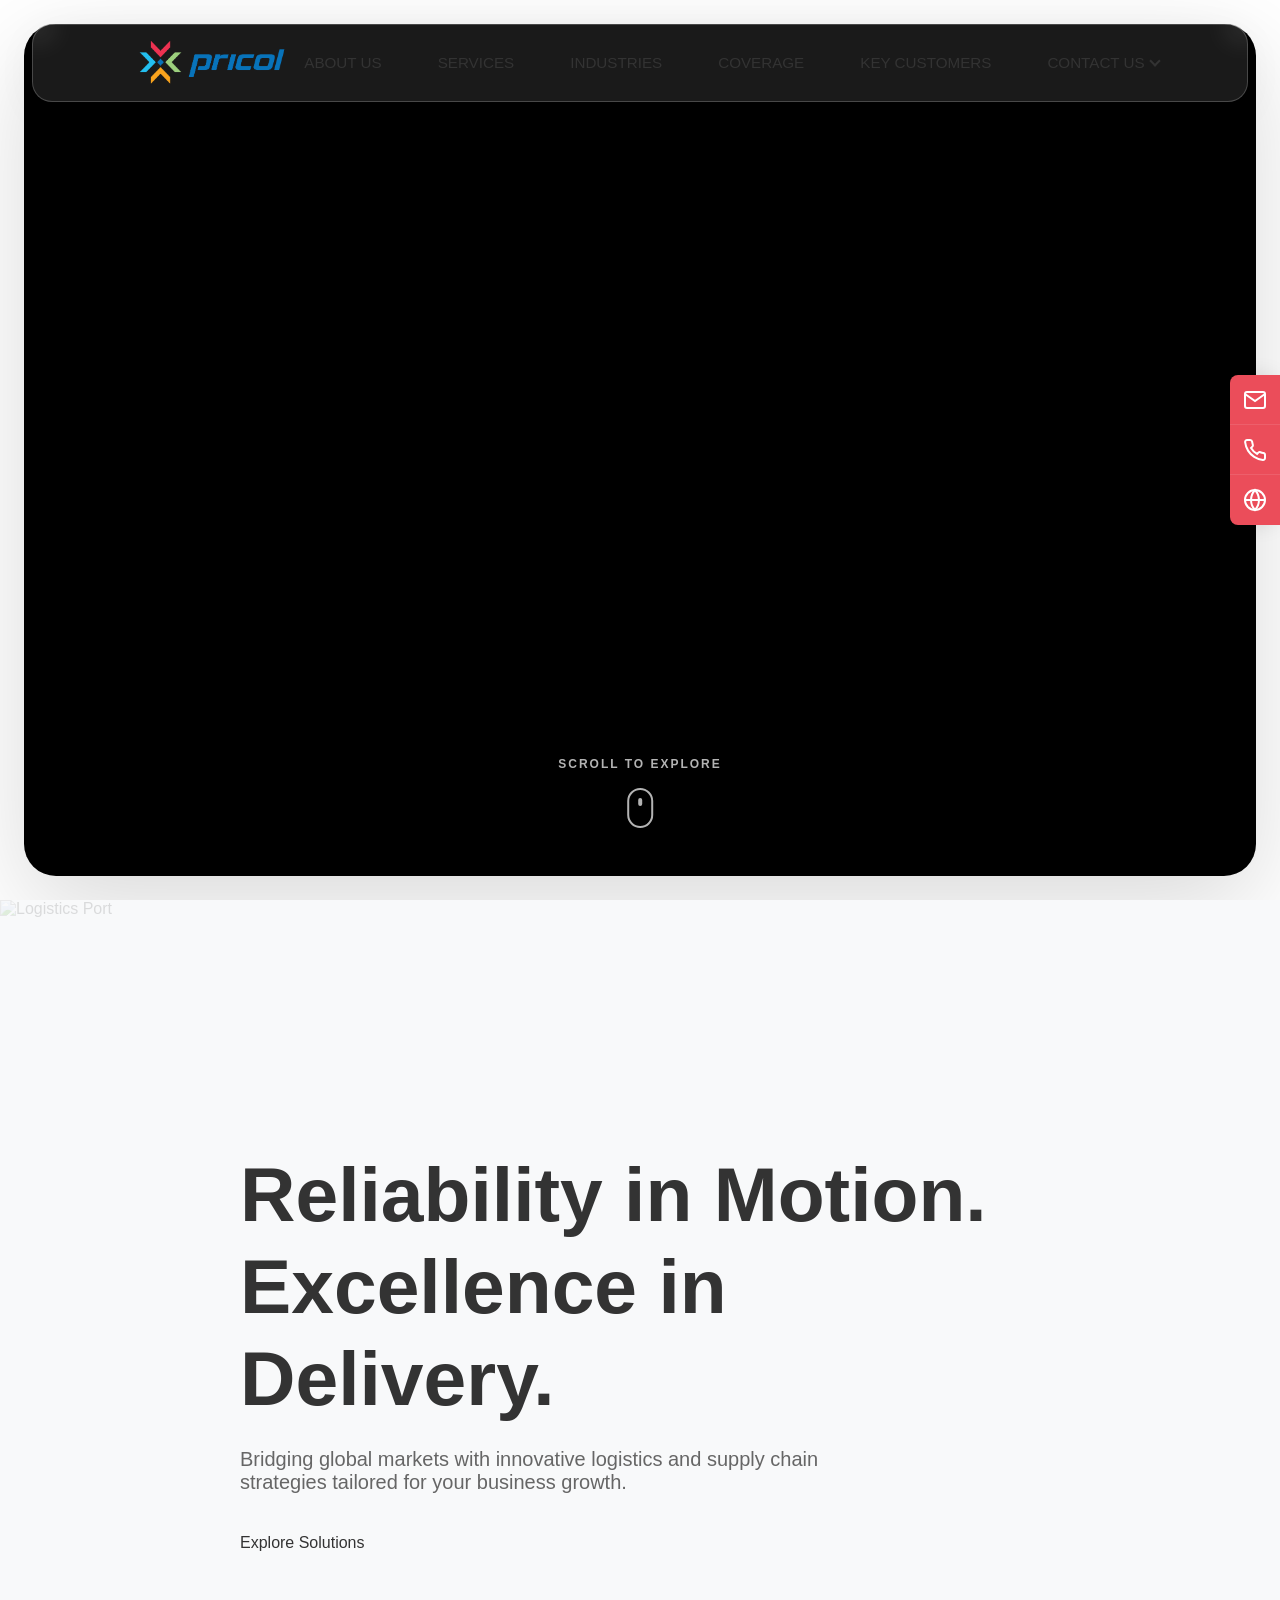
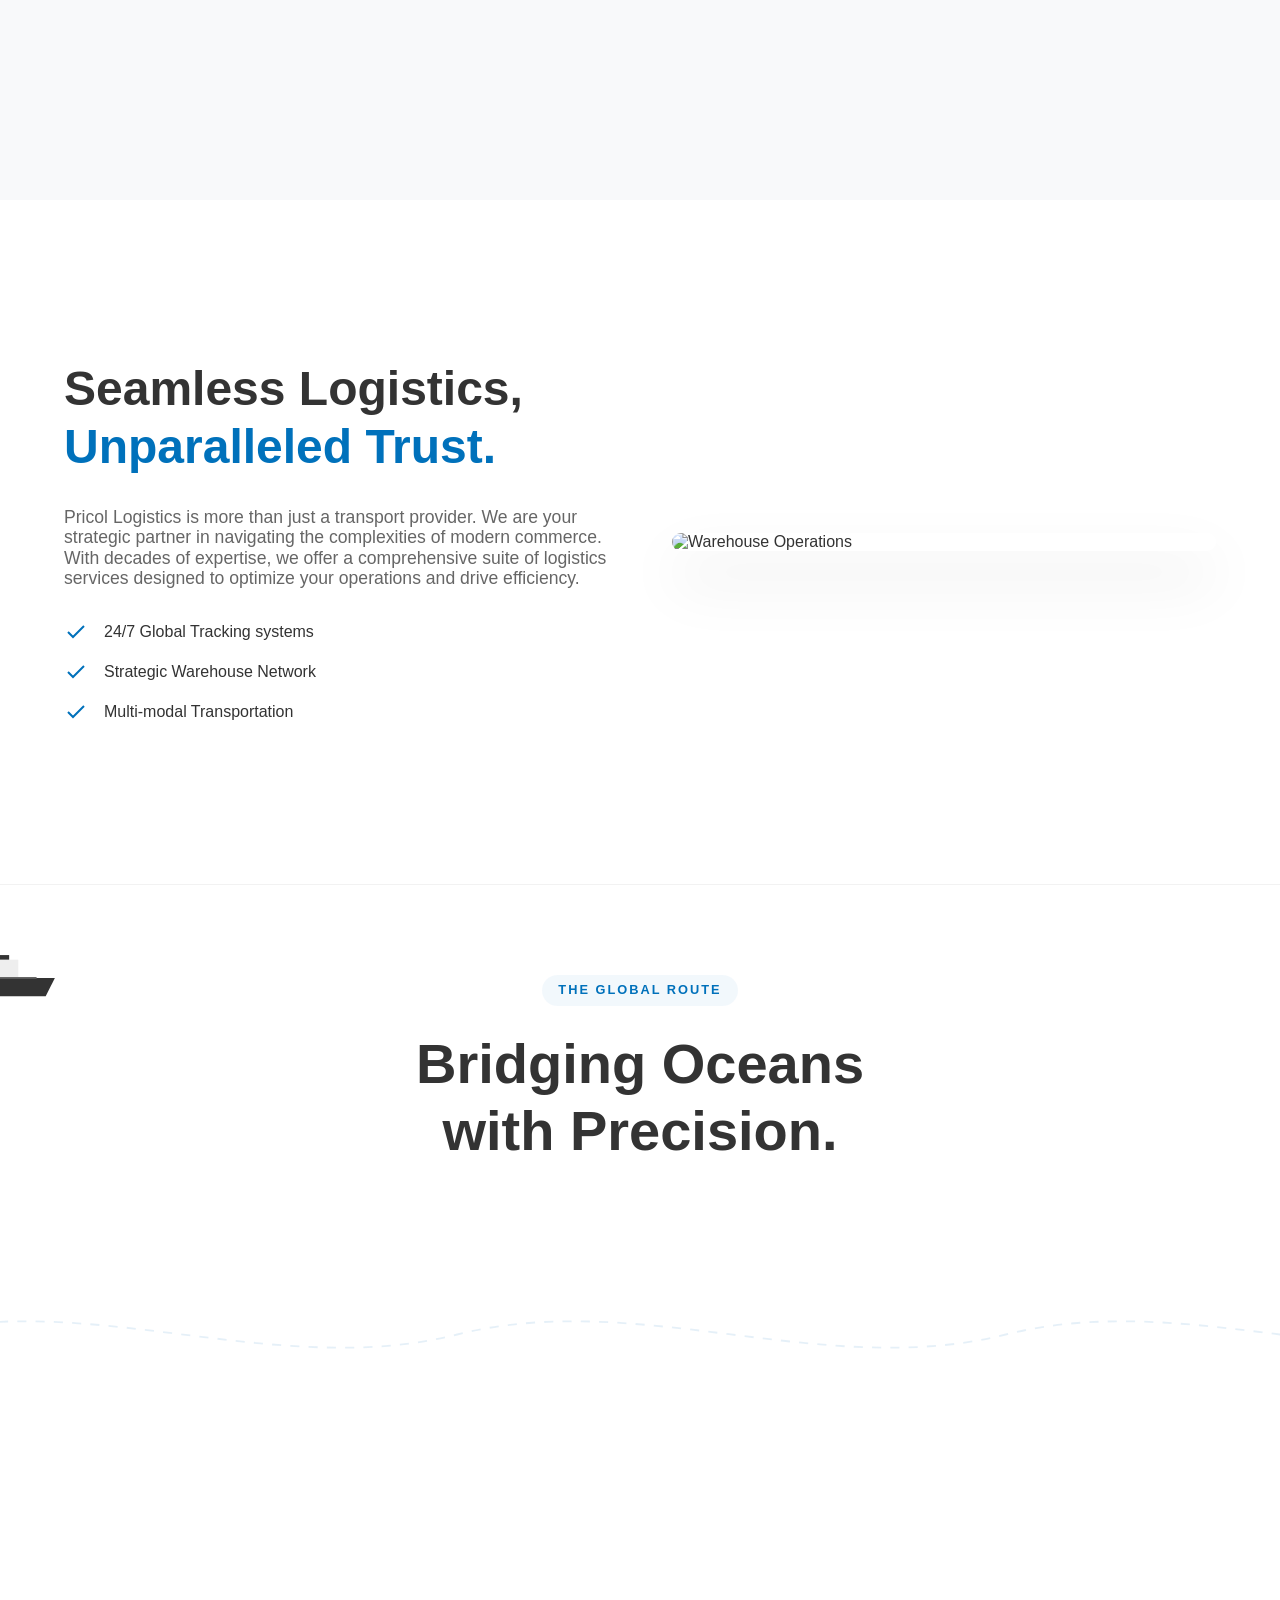
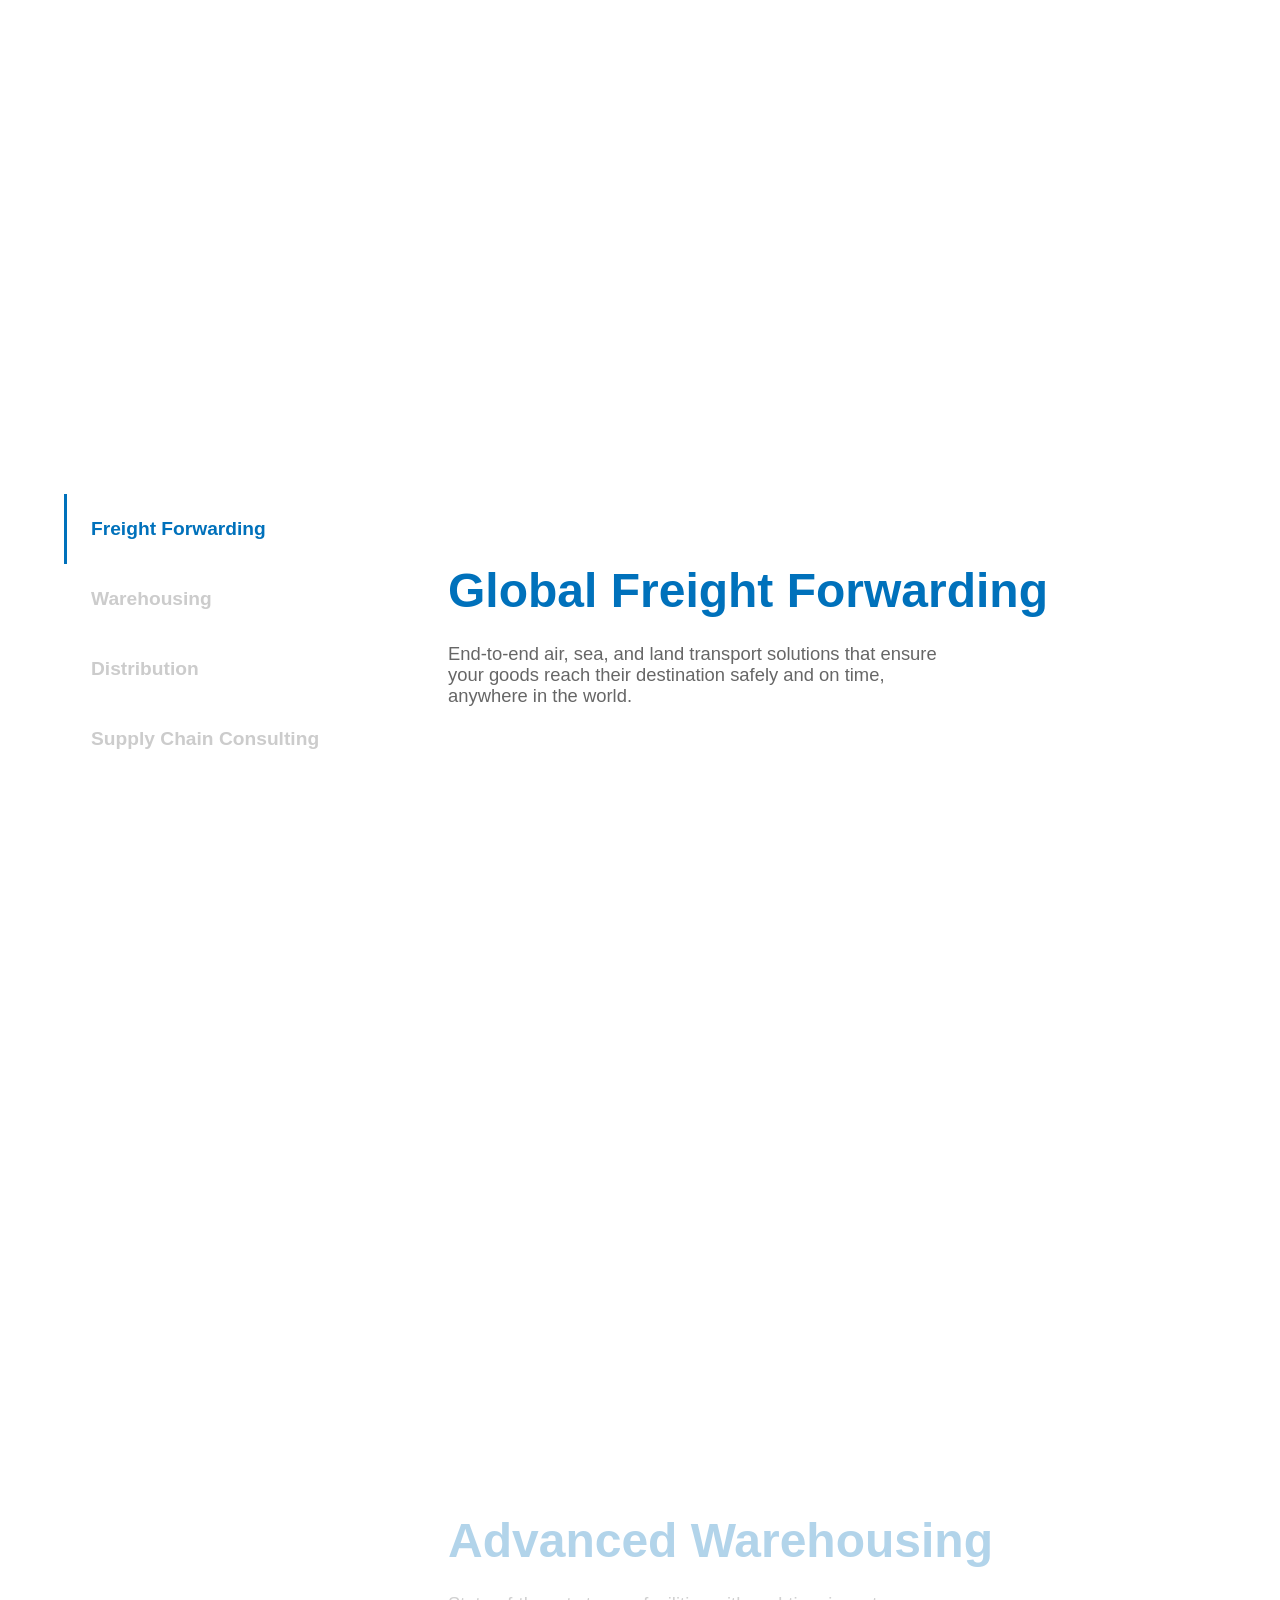
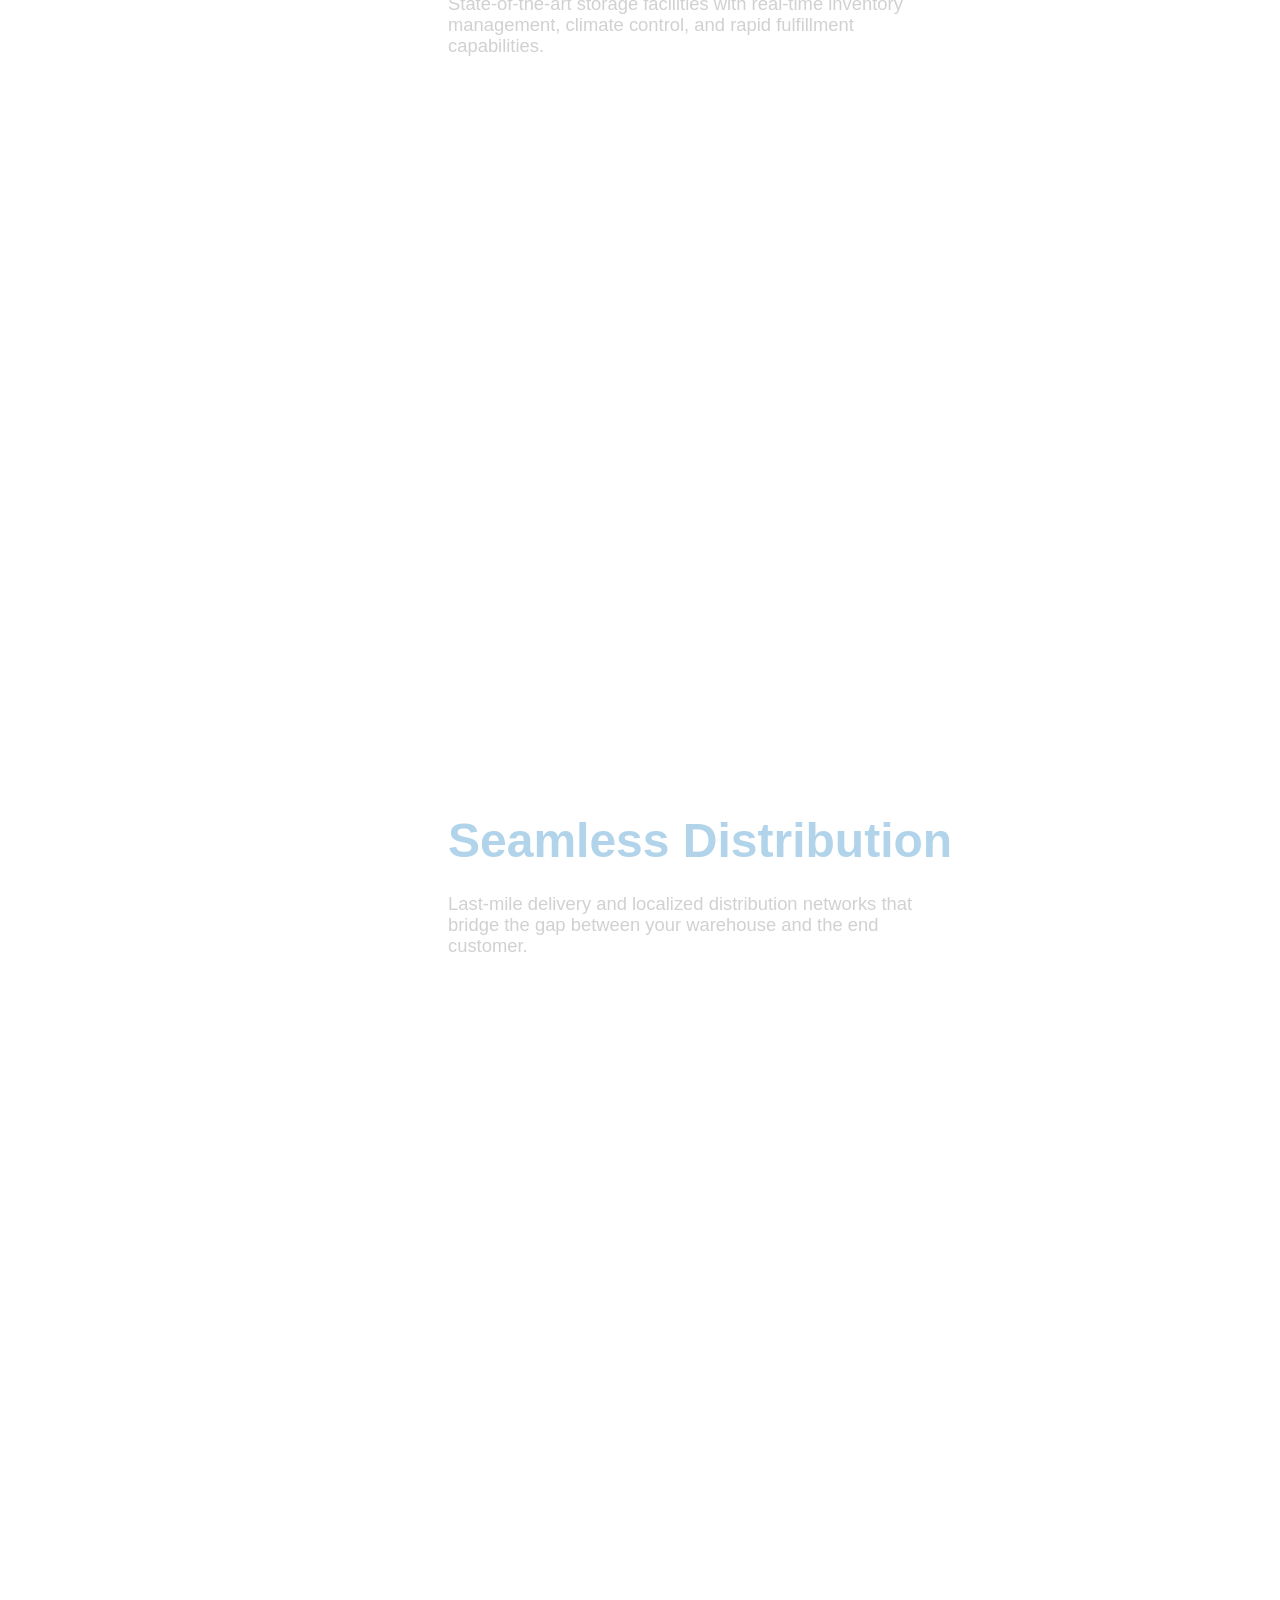
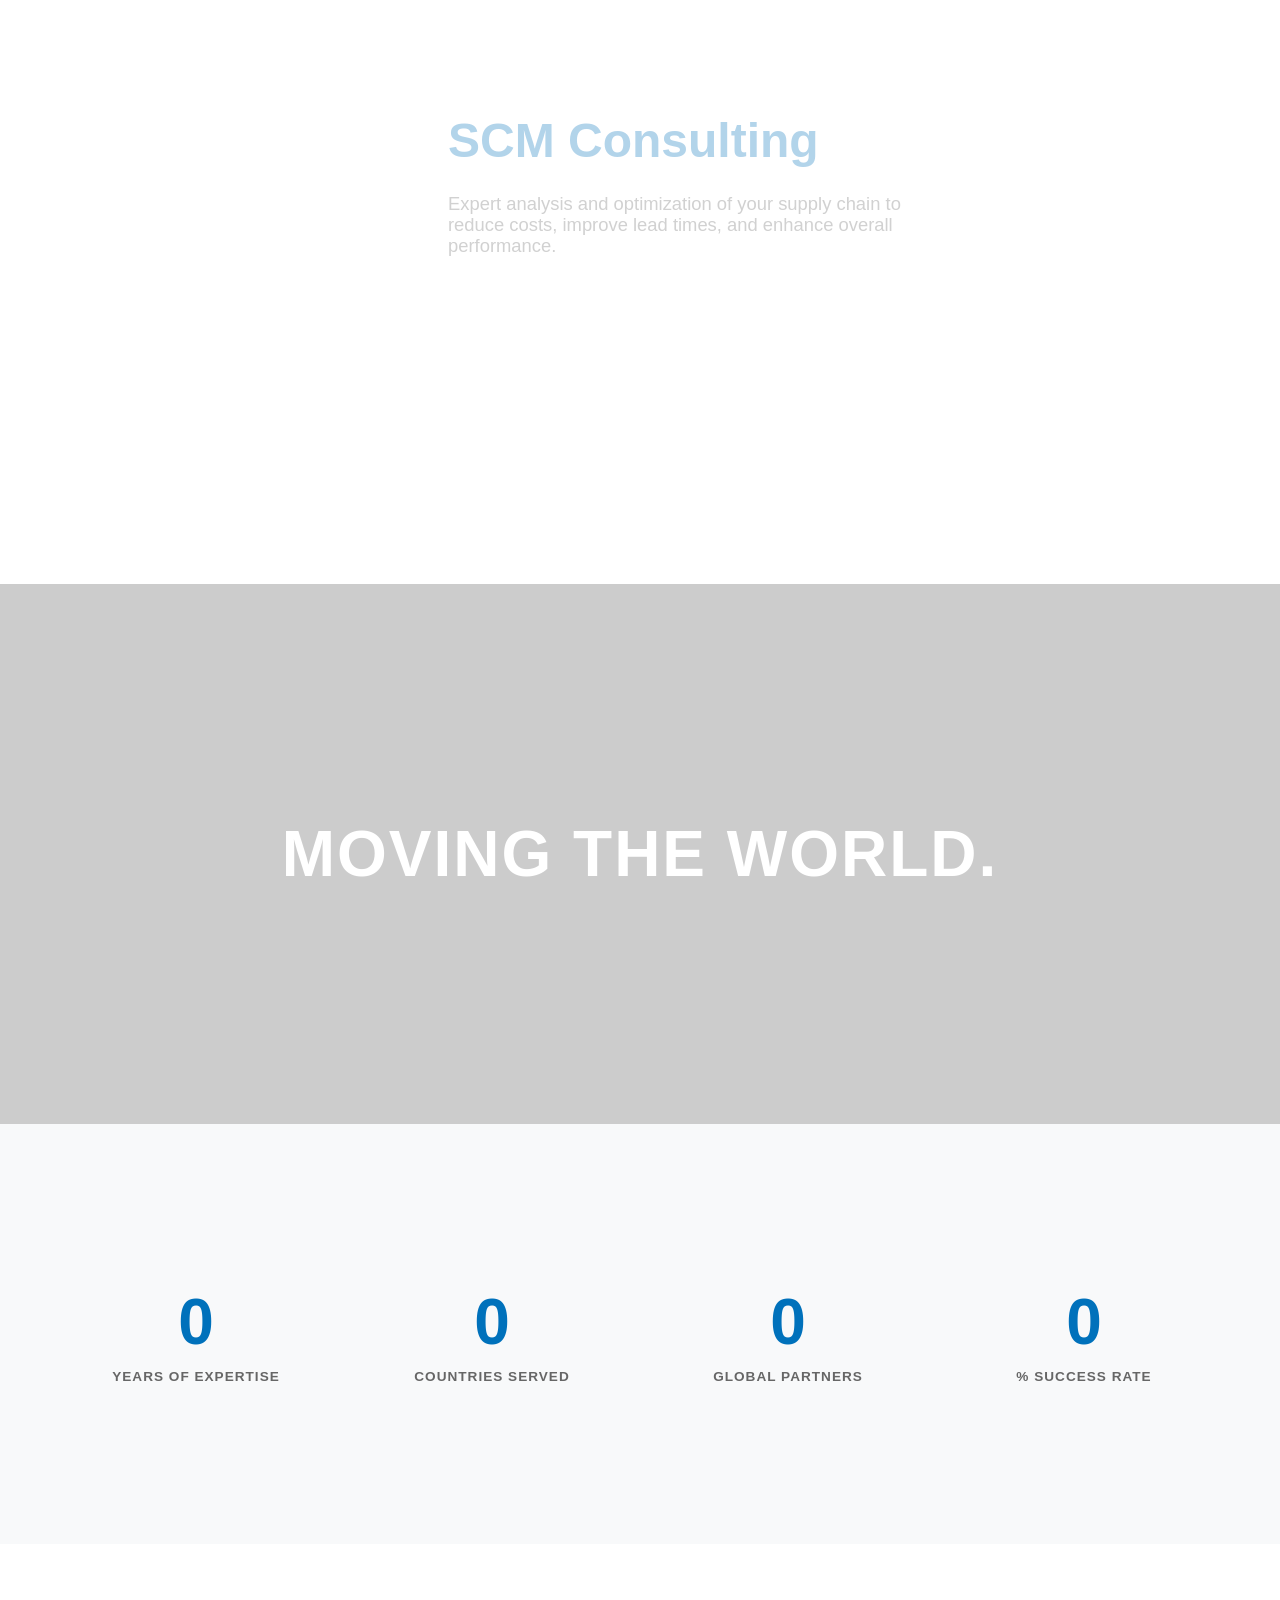
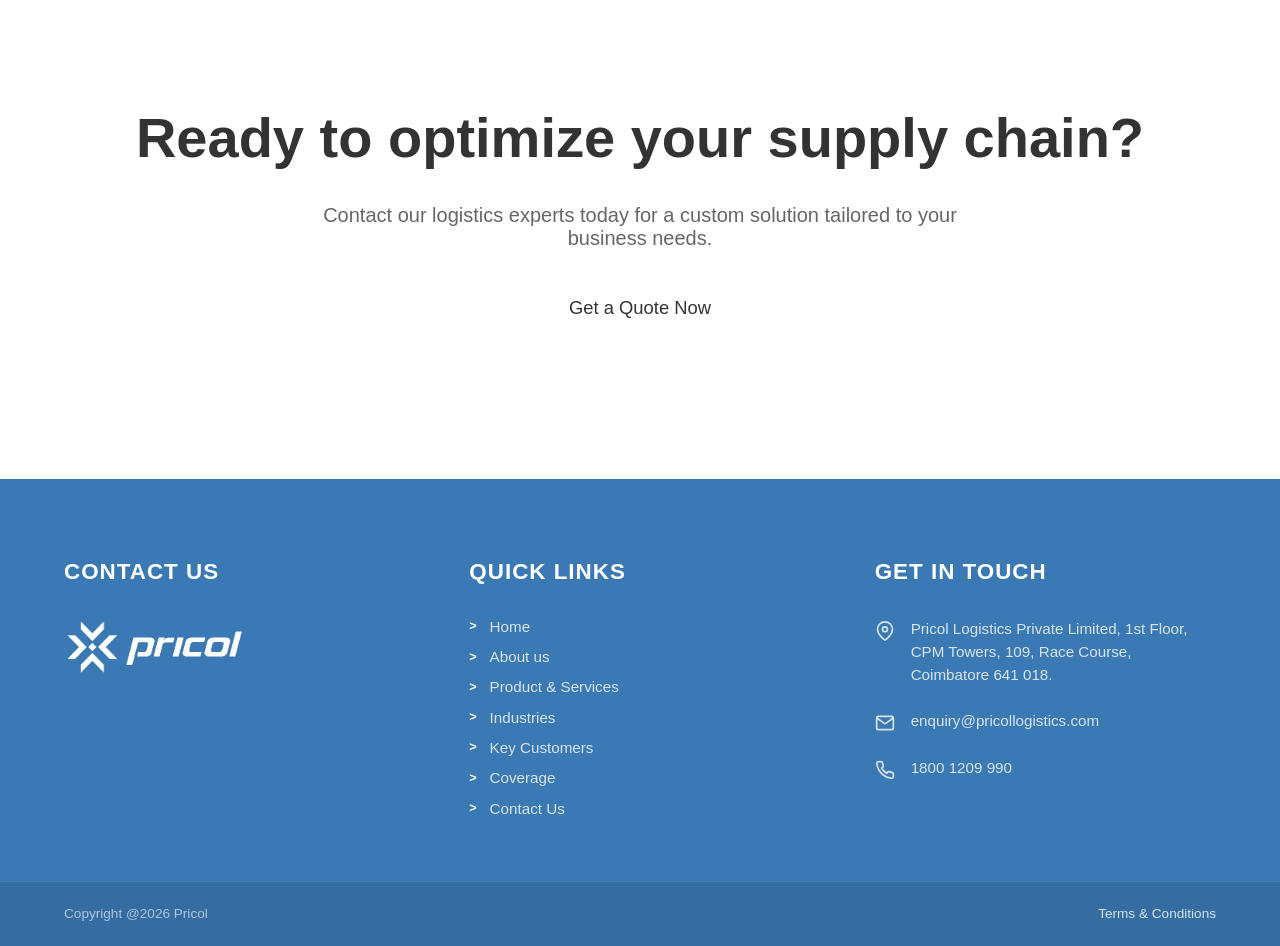
==== commit 980ef181: "feat: implement key customers section with sticky card stacking and update navigation dropdowns" ====
--- a/index.html
+++ b/index.html
@@ -15,7 +15,9 @@
     <nav id="navbar">
         <div class="container nav-content">
             <div class="logo">
-                <img src="Images/logo-img.png" alt="Pricol Logistics Logo">
+                <a href="index.html">
+                    <img src="Images/logo-img.png" alt="Pricol Logistics Logo">
+                </a>
             </div>
             <button class="menu-toggle" id="mobile-menu-btn" aria-label="Toggle Menu">
                 <span></span>
@@ -28,7 +30,13 @@
                 <li class="nav-item"><a href="industries.html">INDUSTRIES</a></li>
                 <li class="nav-item"><a href="coverage.html">COVERAGE</a></li>
                 <li class="nav-item"><a href="customers.html">KEY CUSTOMERS</a></li>
-                <li class="nav-item"><a href="contact.html" class="cta-btn">CONTACT US</a></li>
+                <li class="nav-item dropdown-item">
+                    <a href="javascript:void(0)" class="cta-btn">CONTACT US</a>
+                    <ul class="dropdown-menu">
+                        <li><a href="contact.html">CONTACT</a></li>
+                        <li><a href="career.html">CAREER</a></li>
+                    </ul>
+                </li>
             </ul>
         </div>
     </nav>
--- a/style.css
+++ b/style.css
@@ -931,3 +931,976 @@
         transform: none;
     }
 }
+
+/* ==========================================
+   Key Customers Section Styles (Framer-style Card Stacking)
+   ========================================== */
+
+.customers-hero {
+    background: linear-gradient(135deg, var(--bg-light) 0%, var(--white) 100%);
+    padding: 12rem 0 8rem 0;
+    color: var(--text-dark);
+    text-align: center;
+    position: relative;
+    overflow: hidden;
+    border-bottom: 1px solid rgba(0, 0, 0, 0.05);
+}
+
+.customers-hero::before {
+    content: '';
+    position: absolute;
+    top: -50%;
+    left: -50%;
+    width: 200%;
+    height: 200%;
+    background: radial-gradient(circle, rgba(0, 113, 187, 0.05) 0%, transparent 60%);
+    pointer-events: none;
+}
+
+.hero-tag {
+    display: inline-block;
+    padding: 0.5rem 1.5rem;
+    background: rgba(0, 113, 187, 0.05);
+    border: 1px solid rgba(0, 113, 187, 0.1);
+    color: var(--accent-orange);
+    border-radius: 100px;
+    font-size: 0.85rem;
+    font-weight: 600;
+    text-transform: uppercase;
+    letter-spacing: 2px;
+    margin-bottom: 2rem;
+}
+
+.customers-hero h1 {
+    font-size: clamp(2.5rem, 5vw, 4.5rem);
+    margin-bottom: 1.5rem;
+    background: linear-gradient(135deg, var(--primary-blue) 0%, var(--secondary-blue) 100%);
+    -webkit-background-clip: text;
+    background-clip: text;
+    -webkit-text-fill-color: transparent;
+    font-weight: 800;
+}
+
+.customers-hero p {
+    font-size: 1.2rem;
+    color: var(--text-light);
+    max-width: 850px;
+    margin: 0 auto;
+    line-height: 1.6;
+}
+
+.key-customers-section {
+    background-color: var(--bg-light);
+    color: var(--text-dark);
+    padding: 8rem 0 12rem 0;
+    position: relative;
+}
+
+.key-customers-container {
+    display: grid;
+    grid-template-columns: 1.2fr 1.8fr;
+    gap: 5rem;
+    align-items: start;
+}
+
+.sticky-intro {
+    position: sticky;
+    top: 160px;
+    height: fit-content;
+}
+
+.sub-tag {
+    display: inline-block;
+    color: var(--accent-orange);
+    font-size: 0.9rem;
+    font-weight: 600;
+    text-transform: uppercase;
+    letter-spacing: 2px;
+    margin-bottom: 1rem;
+}
+
+.sticky-intro h2 {
+    font-size: clamp(2rem, 3.5vw, 3rem);
+    line-height: 1.2;
+    margin-bottom: 1.5rem;
+    color: var(--primary-blue);
+    font-weight: 800;
+}
+
+.sticky-intro p {
+    color: var(--text-light);
+    font-size: 1.15rem;
+    line-height: 1.6;
+}
+
+/* Progress Indicator for Desktop Sticky Side */
+.progress-indicator {
+    display: flex;
+    align-items: center;
+    gap: 2rem;
+    margin-top: 4rem;
+}
+
+.progress-line {
+    width: 3px;
+    height: 140px;
+    background: rgba(0, 113, 187, 0.1);
+    position: relative;
+    border-radius: 3px;
+}
+
+.progress-fill {
+    position: absolute;
+    top: 0;
+    left: 0;
+    width: 100%;
+    height: 12.5%;
+    background: var(--accent-orange);
+    border-radius: 3px;
+}
+
+.progress-labels {
+    display: flex;
+    flex-direction: column;
+    align-items: center;
+    font-family: 'Inter', sans-serif;
+    font-size: 1.2rem;
+    font-weight: 700;
+    color: var(--text-light);
+    opacity: 0.5;
+}
+
+.label-active {
+    color: var(--primary-blue);
+    font-size: 2rem;
+    opacity: 1;
+}
+
+.label-divider {
+    font-weight: 300;
+    margin: 0.2rem 0;
+}
+
+/* Cards Stack */
+.cards-stack {
+    display: flex;
+    flex-direction: column;
+    gap: 60px;
+    padding-bottom: 15vh;
+}
+
+.customer-card {
+    position: sticky;
+    top: 160px;
+    background: var(--white);
+    border: 1px solid rgba(0, 113, 187, 0.12);
+    border-radius: 32px;
+    padding: 4rem;
+    min-height: 480px;
+    display: flex;
+    flex-direction: column;
+    justify-content: space-between;
+    box-shadow: 0 20px 50px rgba(0, 113, 187, 0.04), inset 0 1px 0 rgba(255, 255, 255, 0.9);
+    transform-origin: top center;
+    transition: border-color 0.4s ease, box-shadow 0.4s ease;
+}
+
+.customer-card:hover {
+    border-color: var(--primary-blue);
+    box-shadow: 0 30px 60px rgba(0, 113, 187, 0.08), inset 0 1px 0 rgba(255, 255, 255, 0.9);
+}
+
+.card-header {
+    display: flex;
+    justify-content: space-between;
+    align-items: center;
+    margin-bottom: 2.5rem;
+}
+
+.card-num {
+    font-family: 'Inter', sans-serif;
+    font-size: 2.5rem;
+    font-weight: 800;
+    color: var(--accent-orange);
+}
+
+.card-title {
+    font-size: 2rem;
+    font-weight: 700;
+    color: var(--primary-blue);
+    letter-spacing: -0.5px;
+}
+
+.card-desc {
+    font-size: 1.15rem;
+    color: var(--text-light);
+    line-height: 1.7;
+    margin-bottom: 3.5rem;
+}
+
+/* Logos section inside card */
+.logo-area {
+    border-top: 1px solid rgba(0, 113, 187, 0.08);
+    padding-top: 2rem;
+}
+
+.logo-label {
+    display: block;
+    font-size: 0.75rem;
+    font-weight: 600;
+    letter-spacing: 2px;
+    color: var(--text-light);
+    opacity: 0.6;
+    margin-bottom: 1.5rem;
+    text-transform: uppercase;
+}
+
+.logo-grid {
+    display: grid;
+    grid-template-columns: repeat(auto-fill, minmax(130px, 1fr));
+    gap: 1.5rem;
+}
+
+.logo-box {
+    background: #f8fafc;
+    border: 1px solid #e2e8f0;
+    border-radius: 16px;
+    height: 80px;
+    display: flex;
+    align-items: center;
+    justify-content: center;
+    padding: 1.2rem;
+    transition: var(--transition-smooth);
+}
+
+.logo-box:hover {
+    background: var(--white);
+    border-color: var(--primary-blue);
+    box-shadow: 0 10px 25px rgba(0, 113, 187, 0.08);
+    transform: translateY(-5px);
+}
+
+.logo-box img {
+    max-width: 100%;
+    max-height: 100%;
+    object-fit: contain;
+    transition: var(--transition-smooth);
+}
+
+/* Mobile & Tablet Responsiveness */
+@media (max-width: 1024px) {
+    .key-customers-container {
+        grid-template-columns: 1fr;
+        gap: 4rem;
+    }
+    
+    .sticky-intro {
+        position: relative;
+        top: 0;
+        margin-bottom: 1rem;
+    }
+    
+    .progress-indicator {
+        display: none;
+    }
+    
+    .cards-stack {
+        gap: 30px;
+        padding-bottom: 0;
+    }
+    
+    .customer-card {
+        position: relative !important;
+        top: 0 !important;
+        transform: none !important;
+        opacity: 1 !important;
+        min-height: auto;
+        padding: 3rem 2rem;
+    }
+}
+
+/* ==========================================
+   CARGOTRACK DASHBOARD & CONTACT PAGES STYLES
+   ========================================== */
+
+/* Contact Page Specific Styles */
+.contact-scroll-sequence {
+    position: relative;
+    height: 100vh;
+    width: 100%;
+    overflow: hidden;
+    background-color: var(--bg-light); /* Changed to match About Us screen */
+    padding: 1.5rem;
+}
+
+.contact-canvas-container {
+    position: relative;
+    width: 100%;
+    height: 100%;
+    z-index: 1;
+    border-radius: 32px;
+    overflow: hidden;
+    background-color: #000;
+    box-shadow: 0 30px 100px rgba(0, 0, 0, 0.15);
+}
+
+#contact-canvas {
+    width: 100%;
+    height: 100%;
+    object-fit: cover;
+}
+
+/* Dashboard styling */
+.cargotrack-dashboard {
+    background-color: var(--bg-light);
+    color: var(--text-dark);
+    padding: 8rem 0;
+    position: relative;
+    overflow: hidden;
+}
+
+.dashboard-grid {
+    display: grid;
+    grid-template-columns: 1.8fr 1.2fr;
+    gap: 2.5rem;
+    margin-top: 3rem;
+}
+
+@media (max-width: 1024px) {
+    .dashboard-grid {
+        grid-template-columns: 1fr;
+    }
+}
+
+.dashboard-panel {
+    background: var(--white);
+    backdrop-filter: blur(12px);
+    border: 1px solid rgba(0, 113, 187, 0.1);
+    border-radius: 24px;
+    padding: 2.5rem;
+    box-shadow: 0 15px 40px rgba(0, 0, 0, 0.05);
+    transition: var(--transition-smooth);
+}
+
+.dashboard-panel:hover {
+    border-color: var(--primary-blue);
+    box-shadow: 0 25px 60px rgba(0, 113, 187, 0.1);
+}
+
+.panel-header {
+    display: flex;
+    justify-content: space-between;
+    align-items: center;
+    border-bottom: 1px solid rgba(0, 113, 187, 0.08);
+    padding-bottom: 1.5rem;
+    margin-bottom: 2rem;
+}
+
+.panel-title {
+    font-size: 1.4rem;
+    font-weight: 600;
+    color: var(--primary-blue);
+    display: flex;
+    align-items: center;
+    gap: 0.8rem;
+}
+
+.panel-title-badge {
+    background: rgba(245, 130, 32, 0.15);
+    color: var(--accent-orange);
+    font-size: 0.75rem;
+    font-weight: 700;
+    padding: 0.2rem 0.6rem;
+    border-radius: 100px;
+    text-transform: uppercase;
+    letter-spacing: 1px;
+}
+
+/* Status board */
+.status-board {
+    display: grid;
+    grid-template-columns: repeat(2, 1fr);
+    gap: 1.5rem;
+}
+
+@media (max-width: 600px) {
+    .status-board {
+        grid-template-columns: 1fr;
+    }
+}
+
+.status-card {
+    background: rgba(0, 113, 187, 0.03);
+    border: 1px solid rgba(0, 113, 187, 0.08);
+    border-radius: 16px;
+    padding: 1.5rem;
+    position: relative;
+}
+
+.status-value {
+    font-size: 2rem;
+    font-weight: 700;
+    color: var(--text-dark);
+    margin-bottom: 0.5rem;
+}
+
+.status-label {
+    font-size: 0.85rem;
+    color: var(--text-light);
+    text-transform: uppercase;
+    letter-spacing: 1px;
+}
+
+.pulse-dot {
+    width: 8px;
+    height: 8px;
+    background-color: #10b981;
+    border-radius: 50%;
+    display: inline-block;
+    box-shadow: 0 0 0 0 rgba(16, 185, 129, 0.7);
+    animation: pulse 1.8s infinite;
+}
+
+@keyframes pulse {
+    0% {
+        transform: scale(0.95);
+        box-shadow: 0 0 0 0 rgba(16, 185, 129, 0.7);
+    }
+    70% {
+        transform: scale(1);
+        box-shadow: 0 0 0 6px rgba(16, 185, 129, 0);
+    }
+    100% {
+        transform: scale(0.95);
+        box-shadow: 0 0 0 0 rgba(16, 185, 129, 0);
+    }
+}
+
+/* Dispatch form style */
+.dispatch-form-group {
+    display: grid;
+    grid-template-columns: repeat(2, 1fr);
+    gap: 1.5rem;
+    margin-bottom: 1.5rem;
+}
+
+@media (max-width: 768px) {
+    .dispatch-form-group {
+        grid-template-columns: 1fr;
+    }
+}
+
+.form-field {
+    display: flex;
+    flex-direction: column;
+    gap: 0.6rem;
+}
+
+.form-field label {
+    font-size: 0.8rem;
+    font-weight: 600;
+    color: var(--text-light);
+    text-transform: uppercase;
+    letter-spacing: 1px;
+}
+
+.form-input {
+    background: var(--white);
+    border: 1px solid rgba(0, 0, 0, 0.15);
+    color: var(--text-dark);
+    padding: 1rem 1.2rem;
+    border-radius: 12px;
+    font-size: 1rem;
+    transition: var(--transition-smooth);
+}
+
+.form-input:focus {
+    outline: none;
+    border-color: var(--primary-blue);
+    background: rgba(0, 113, 187, 0.03);
+    box-shadow: 0 0 15px rgba(0, 113, 187, 0.15);
+}
+
+select.form-input option {
+    background: var(--white);
+    color: var(--text-dark);
+}
+
+.dispatch-btn {
+    width: 100%;
+    padding: 1.2rem;
+    border-radius: 12px;
+    background: var(--primary-blue);
+    color: #fff;
+    font-weight: 700;
+    text-transform: uppercase;
+    letter-spacing: 2px;
+    font-size: 1rem;
+    border: none;
+    cursor: pointer;
+    box-shadow: 0 10px 25px rgba(0, 113, 187, 0.2);
+    display: flex;
+    justify-content: center;
+    align-items: center;
+    gap: 0.8rem;
+}
+
+.dispatch-btn:hover {
+    background: var(--secondary-blue);
+    transform: translateY(-2px);
+    box-shadow: 0 15px 30px rgba(0, 113, 187, 0.3);
+}
+
+.dispatch-btn:active {
+    transform: translateY(0);
+}
+
+/* Map Tracker Panel */
+.map-tracker-container {
+    height: 320px;
+    position: relative;
+    border-radius: 16px;
+    overflow: hidden;
+    border: 1px solid rgba(0, 113, 187, 0.1);
+    margin-bottom: 2rem;
+}
+
+.map-bg {
+    width: 100%;
+    height: 100%;
+    object-fit: cover;
+    opacity: 0.7;
+    filter: grayscale(1) contrast(1.1);
+}
+
+.map-overlay {
+    position: absolute;
+    inset: 0;
+    background: radial-gradient(circle at center, transparent 30%, var(--white) 100%);
+}
+
+.map-pin {
+    position: absolute;
+    transform: translate(-50%, -50%);
+}
+
+.map-pin-pulse {
+    width: 12px;
+    height: 12px;
+    background-color: var(--accent-orange);
+    border-radius: 50%;
+    box-shadow: 0 0 0 0 rgba(245, 130, 32, 0.7);
+    animation: map-pulse 2s infinite;
+}
+
+@keyframes map-pulse {
+    0% {
+        box-shadow: 0 0 0 0 rgba(245, 130, 32, 0.8);
+    }
+    70% {
+        box-shadow: 0 0 0 15px rgba(245, 130, 32, 0);
+    }
+    100% {
+        box-shadow: 0 0 0 0 rgba(245, 130, 32, 0);
+    }
+}
+
+.map-pin-label {
+    position: absolute;
+    top: -25px;
+    left: 50%;
+    transform: translateX(-50%);
+    background: var(--white);
+    border: 1px solid rgba(0, 113, 187, 0.15);
+    color: var(--text-dark);
+    padding: 0.2rem 0.5rem;
+    font-size: 0.7rem;
+    border-radius: 4px;
+    white-space: nowrap;
+    font-weight: 600;
+    box-shadow: 0 4px 10px rgba(0, 0, 0, 0.05);
+}
+
+/* Contact information list styling */
+.dashboard-contact-list {
+    display: flex;
+    flex-direction: column;
+    gap: 1.5rem;
+}
+
+.dashboard-contact-item {
+    display: flex;
+    gap: 1.2rem;
+    align-items: flex-start;
+    padding: 1.2rem;
+    border-radius: 12px;
+    background: rgba(0, 113, 187, 0.01);
+    border: 1px solid rgba(0, 113, 187, 0.04);
+    transition: var(--transition-smooth);
+}
+
+.dashboard-contact-item:hover {
+    background: rgba(0, 113, 187, 0.03);
+    border-color: rgba(0, 113, 187, 0.1);
+}
+
+.contact-item-icon {
+    width: 44px;
+    height: 44px;
+    border-radius: 10px;
+    background: rgba(0, 113, 187, 0.1);
+    color: var(--primary-blue);
+    display: flex;
+    align-items: center;
+    justify-content: center;
+    flex-shrink: 0;
+}
+
+.contact-item-details {
+    flex-grow: 1;
+}
+
+.contact-item-label {
+    font-size: 0.75rem;
+    text-transform: uppercase;
+    letter-spacing: 1px;
+    color: var(--text-light);
+    margin-bottom: 0.3rem;
+}
+
+.contact-item-value {
+    font-size: 1rem;
+    font-weight: 500;
+    color: var(--text-dark);
+    line-height: 1.5;
+}
+
+.contact-item-value a:hover {
+    color: var(--primary-blue);
+}
+
+.copy-btn {
+    background: transparent;
+    color: var(--text-light);
+    border: none;
+    cursor: pointer;
+    font-size: 0.8rem;
+    display: flex;
+    align-items: center;
+    gap: 0.4rem;
+    margin-top: 0.5rem;
+    transition: var(--transition-smooth);
+}
+
+.copy-btn:hover {
+    color: var(--primary-blue);
+}
+
+/* Shipment log display for interactive search result */
+.tracking-logs {
+    margin-top: 1.5rem;
+    border-top: 1px solid rgba(0, 113, 187, 0.1);
+    padding-top: 1.5rem;
+    display: none; /* Shown dynamically */
+}
+
+.tracking-log-item {
+    display: flex;
+    gap: 1.5rem;
+    position: relative;
+    padding-bottom: 1.5rem;
+}
+
+.tracking-log-item::before {
+    content: '';
+    position: absolute;
+    left: 6px;
+    top: 12px;
+    bottom: -12px;
+    width: 2px;
+    background: rgba(0, 113, 187, 0.15);
+}
+
+.tracking-log-item:last-child::before {
+    display: none;
+}
+
+.log-status-dot {
+    width: 14px;
+    height: 14px;
+    border-radius: 50%;
+    background: #cbd5e1;
+    border: 3px solid var(--white);
+    z-index: 1;
+    margin-top: 3px;
+}
+
+.tracking-log-item.completed .log-status-dot {
+    background: #10b981;
+}
+
+.tracking-log-item.active .log-status-dot {
+    background: var(--accent-orange);
+    box-shadow: 0 0 8px var(--accent-orange);
+}
+
+.log-details h4 {
+    font-size: 0.95rem;
+    color: var(--text-dark);
+    margin-bottom: 0.2rem;
+}
+
+.log-details p {
+    font-size: 0.8rem;
+    color: var(--text-light);
+}
+
+.log-time {
+    font-size: 0.75rem;
+    color: var(--accent-orange);
+    font-weight: 600;
+}
+
+/* ==========================================
+   NAVIGATION DROPDOWN MENU STYLES
+   ========================================== */
+
+.nav-item.dropdown-item {
+    position: relative;
+}
+
+.dropdown-menu {
+    position: absolute;
+    top: calc(100% + 1rem);
+    left: 50%;
+    transform: translateX(-50%) translateY(15px);
+    background: var(--white);
+    min-width: 200px;
+    border-radius: 14px;
+    box-shadow: 0 15px 40px rgba(0, 0, 0, 0.12);
+    opacity: 0;
+    visibility: hidden;
+    transition: all 0.3s cubic-bezier(0.25, 1, 0.5, 1);
+    z-index: 1100;
+    padding: 0.8rem 0;
+    list-style: none;
+    border-top: 3px solid var(--accent-orange);
+    overflow: hidden;
+}
+
+.nav-item.dropdown-item:hover .dropdown-menu,
+.nav-item.dropdown-item:focus-within .dropdown-menu {
+    opacity: 1;
+    visibility: visible;
+    transform: translateX(-50%) translateY(0);
+}
+
+.dropdown-menu li {
+    width: 100%;
+}
+
+.dropdown-menu li a {
+    display: block;
+    padding: 0.8rem 1.5rem;
+    font-size: 0.9rem !important;
+    font-weight: 600 !important;
+    color: var(--text-dark) !important;
+    text-transform: uppercase;
+    text-align: center;
+    letter-spacing: 1px;
+    transition: var(--transition-smooth);
+    background: transparent !important;
+    border: none !important;
+    box-shadow: none !important;
+    transform: none !important;
+    border-radius: 0 !important;
+}
+
+.dropdown-menu li a:hover {
+    color: var(--primary-blue) !important;
+    background-color: rgba(0, 113, 187, 0.04) !important;
+    transform: none !important;
+    padding-left: 1.5rem !important; /* Prevent sliding effect on simple dropdown link hover */
+}
+
+/* Arrow Caret Indicator */
+.nav-links li.dropdown-item > a {
+    display: flex;
+    align-items: center;
+    gap: 0.4rem;
+    cursor: pointer;
+}
+
+.nav-links li.dropdown-item > a::after {
+    content: '';
+    display: inline-block;
+    width: 6px;
+    height: 6px;
+    border-right: 2px solid var(--text-dark);
+    border-bottom: 2px solid var(--text-dark);
+    transform: rotate(45deg);
+    transition: var(--transition-smooth);
+    margin-top: -3px;
+    flex-shrink: 0;
+}
+
+.nav-links li.dropdown-item:hover > a::after {
+    transform: rotate(-135deg) translateY(-1px);
+    border-color: var(--primary-blue);
+}
+
+/* Mobile Toggled Nav Links compatibility */
+@media (max-width: 1024px) {
+    .nav-links li.dropdown-item > a::after {
+        display: none !important; /* Hide arrow caret on mobile list since Accordion handles it */
+    }
+
+    .dropdown-menu {
+        position: static;
+        width: 100%;
+        max-height: 0;
+        opacity: 0;
+        visibility: hidden;
+        transform: none;
+        background: rgba(0, 0, 0, 0.02);
+        box-shadow: none;
+        border-top: none;
+        border-left: 2px solid var(--accent-orange);
+        border-radius: 0;
+        padding: 0;
+        transition: max-height 0.4s ease;
+    }
+
+    .nav-links li.dropdown-item.active .dropdown-menu {
+        max-height: 500px;
+        opacity: 1;
+        visibility: visible;
+        padding: 0.5rem 0;
+    }
+
+    .dropdown-menu li a {
+        text-align: left;
+        padding: 1rem 1.5rem;
+        font-size: 1rem !important;
+    }
+}
+
+/* ==========================================
+   CAREER PAGE VIDEO INTRO & TRANSITIONS
+   ========================================== */
+
+.career-hero-section {
+    position: relative;
+    width: 100vw;
+    height: 100vh;
+    overflow: hidden;
+    background: url('Images/bg_image.jpeg') no-repeat center center/cover;
+}
+
+.career-video-container {
+    position: absolute;
+    inset: 0;
+    width: 100%;
+    height: 100%;
+    z-index: 2;
+    transition: opacity 1s ease-in-out;
+    background: transparent;
+}
+
+.career-video-container.fade-out {
+    opacity: 0;
+    pointer-events: none;
+}
+
+.career-video-bg {
+    width: 100%;
+    height: 100%;
+    object-fit: cover;
+    mix-blend-mode: screen;
+}
+
+.career-bg-container {
+    position: absolute;
+    inset: 0;
+    width: 100%;
+    height: 100%;
+    z-index: 1;
+    background-image: url('Images/bg_image.jpeg');
+    background-size: cover;
+    background-position: center;
+    opacity: 0;
+    transition: opacity 1s ease-in-out;
+}
+
+.career-bg-container.fade-in {
+    opacity: 1; /* Made fully visible, and tinted with the pseudo-element below */
+}
+
+/* Tint overlay on top of truck.jpg to ensure form contrast */
+.career-bg-container::after {
+    content: '';
+    position: absolute;
+    inset: 0;
+    background-color: rgba(248, 249, 250, 0.85); /* Semi-transparent light overlay */
+    z-index: 1;
+}
+
+/* Glassmorphic Application Form Overlay */
+.career-form-overlay {
+    position: absolute;
+    top: 55%;
+    left: 50%;
+    transform: translate(-50%, -50%) scale(0.9);
+    z-index: 10;
+    width: 90%;
+    max-width: 950px;
+    background: rgba(255, 255, 255, 0.95);
+    backdrop-filter: blur(25px);
+    -webkit-backdrop-filter: blur(25px);
+    border: 1px solid rgba(0, 113, 187, 0.1);
+    border-radius: 28px;
+    padding: 3rem;
+    box-shadow: 0 30px 80px rgba(0, 0, 0, 0.15);
+    opacity: 0;
+    visibility: hidden;
+    transition: opacity 1s cubic-bezier(0.25, 1, 0.5, 1), transform 1s cubic-bezier(0.25, 1, 0.5, 1);
+    max-height: 85vh;
+    overflow-y: auto;
+}
+
+/* Custom Scrollbar for form overlay */
+.career-form-overlay::-webkit-scrollbar {
+    width: 6px;
+}
+.career-form-overlay::-webkit-scrollbar-track {
+    background: transparent;
+}
+.career-form-overlay::-webkit-scrollbar-thumb {
+    background: rgba(0, 113, 187, 0.2);
+    border-radius: 3px;
+}
+
+.career-form-overlay.active {
+    opacity: 1;
+    visibility: visible;
+    transform: translate(-50%, -50%) scale(1);
+}
+
+.career-form-overlay h2 {
+    font-size: 2.2rem;
+    color: var(--primary-blue);
+    font-weight: 800;
+    text-align: center;
+    margin-bottom: 0.5rem;
+}
+
+.career-form-overlay p.form-desc {
+    color: var(--text-light);
+    text-align: center;
+    font-size: 0.95rem;
+    margin-bottom: 2.5rem;
+}
+
+
+
+
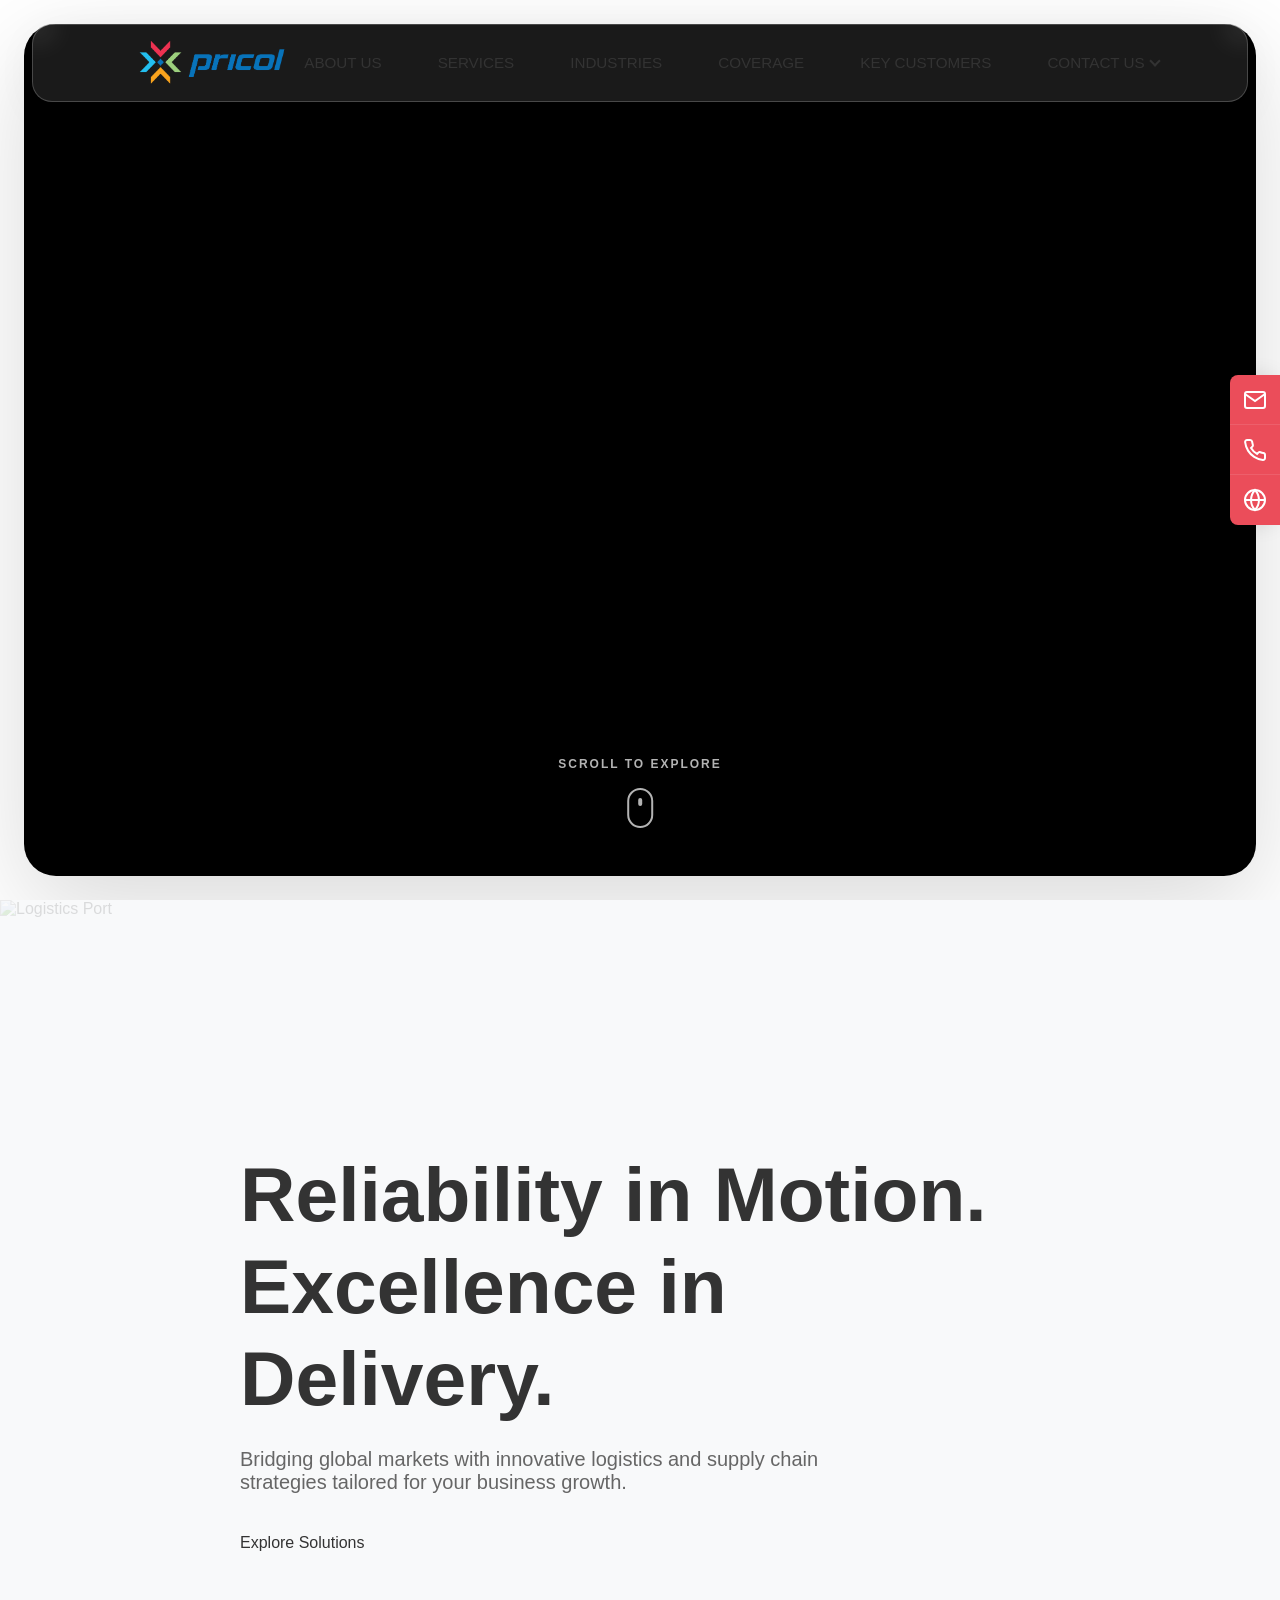
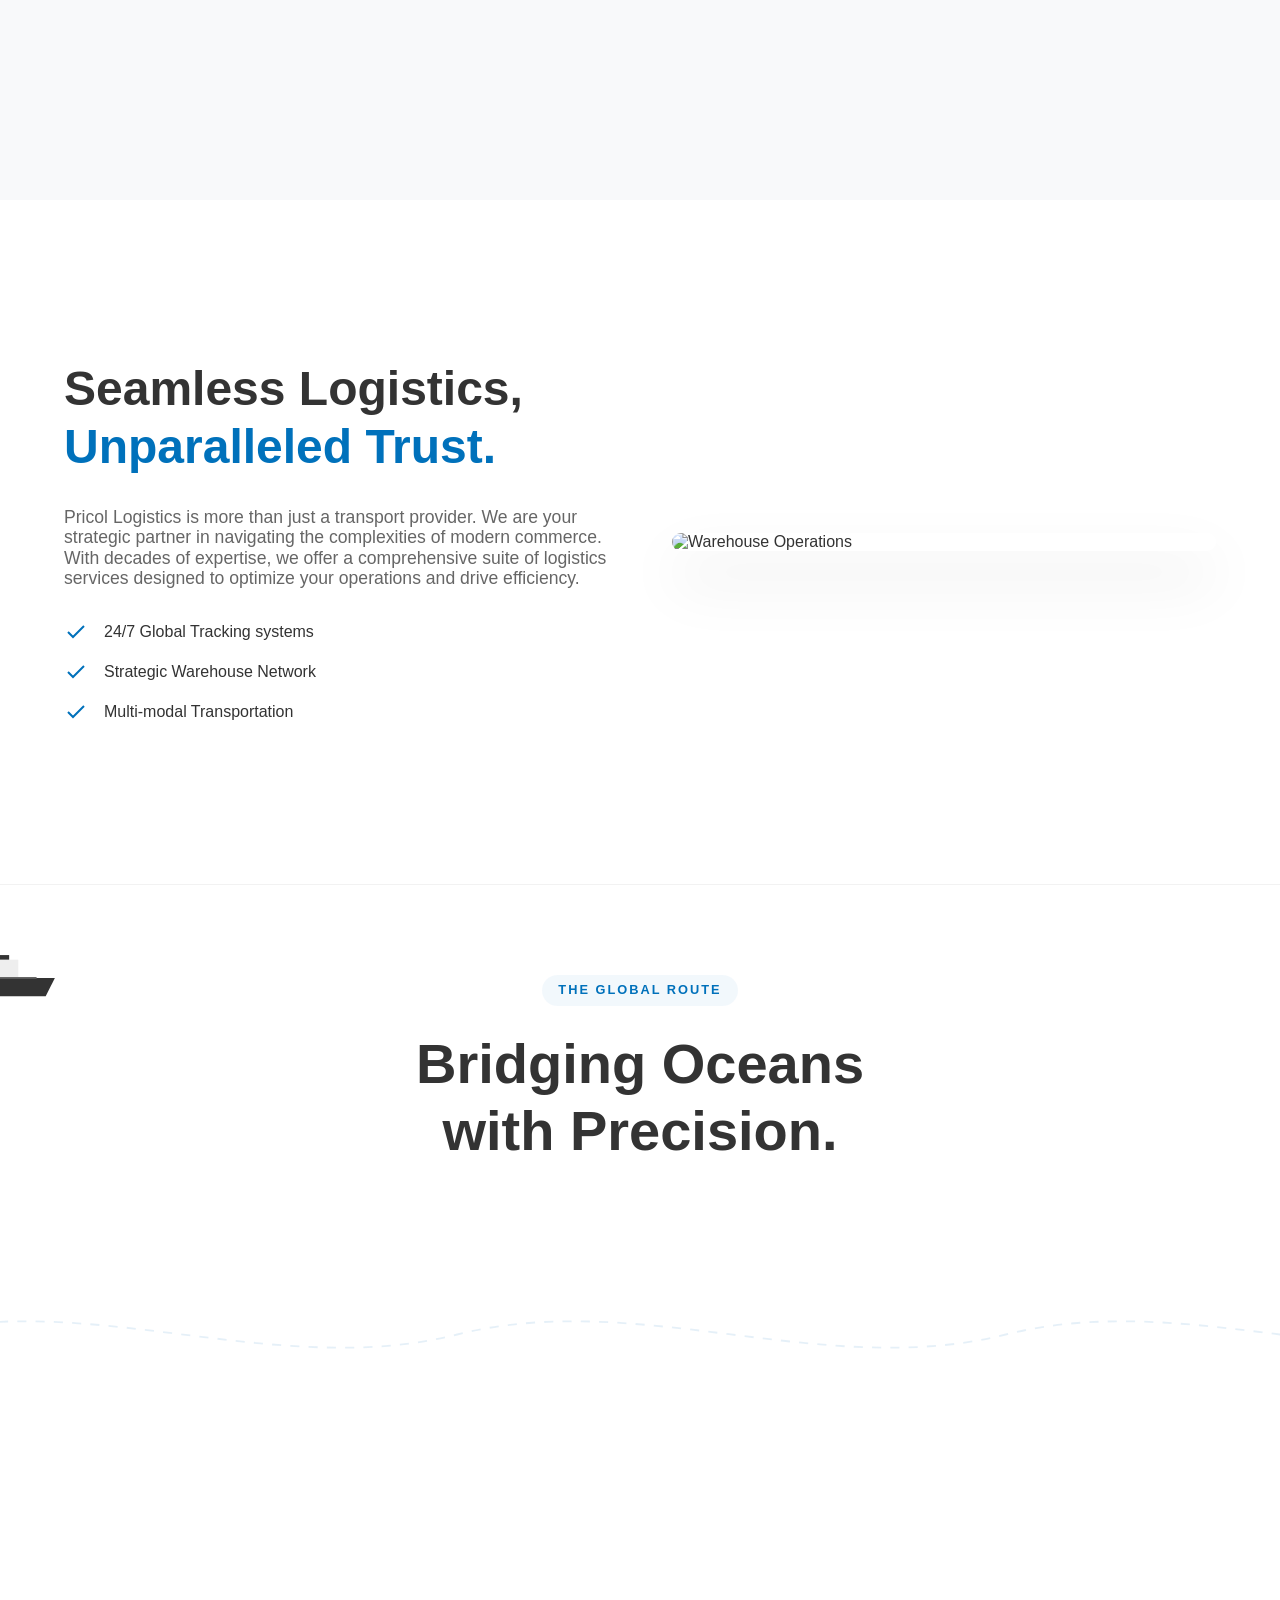
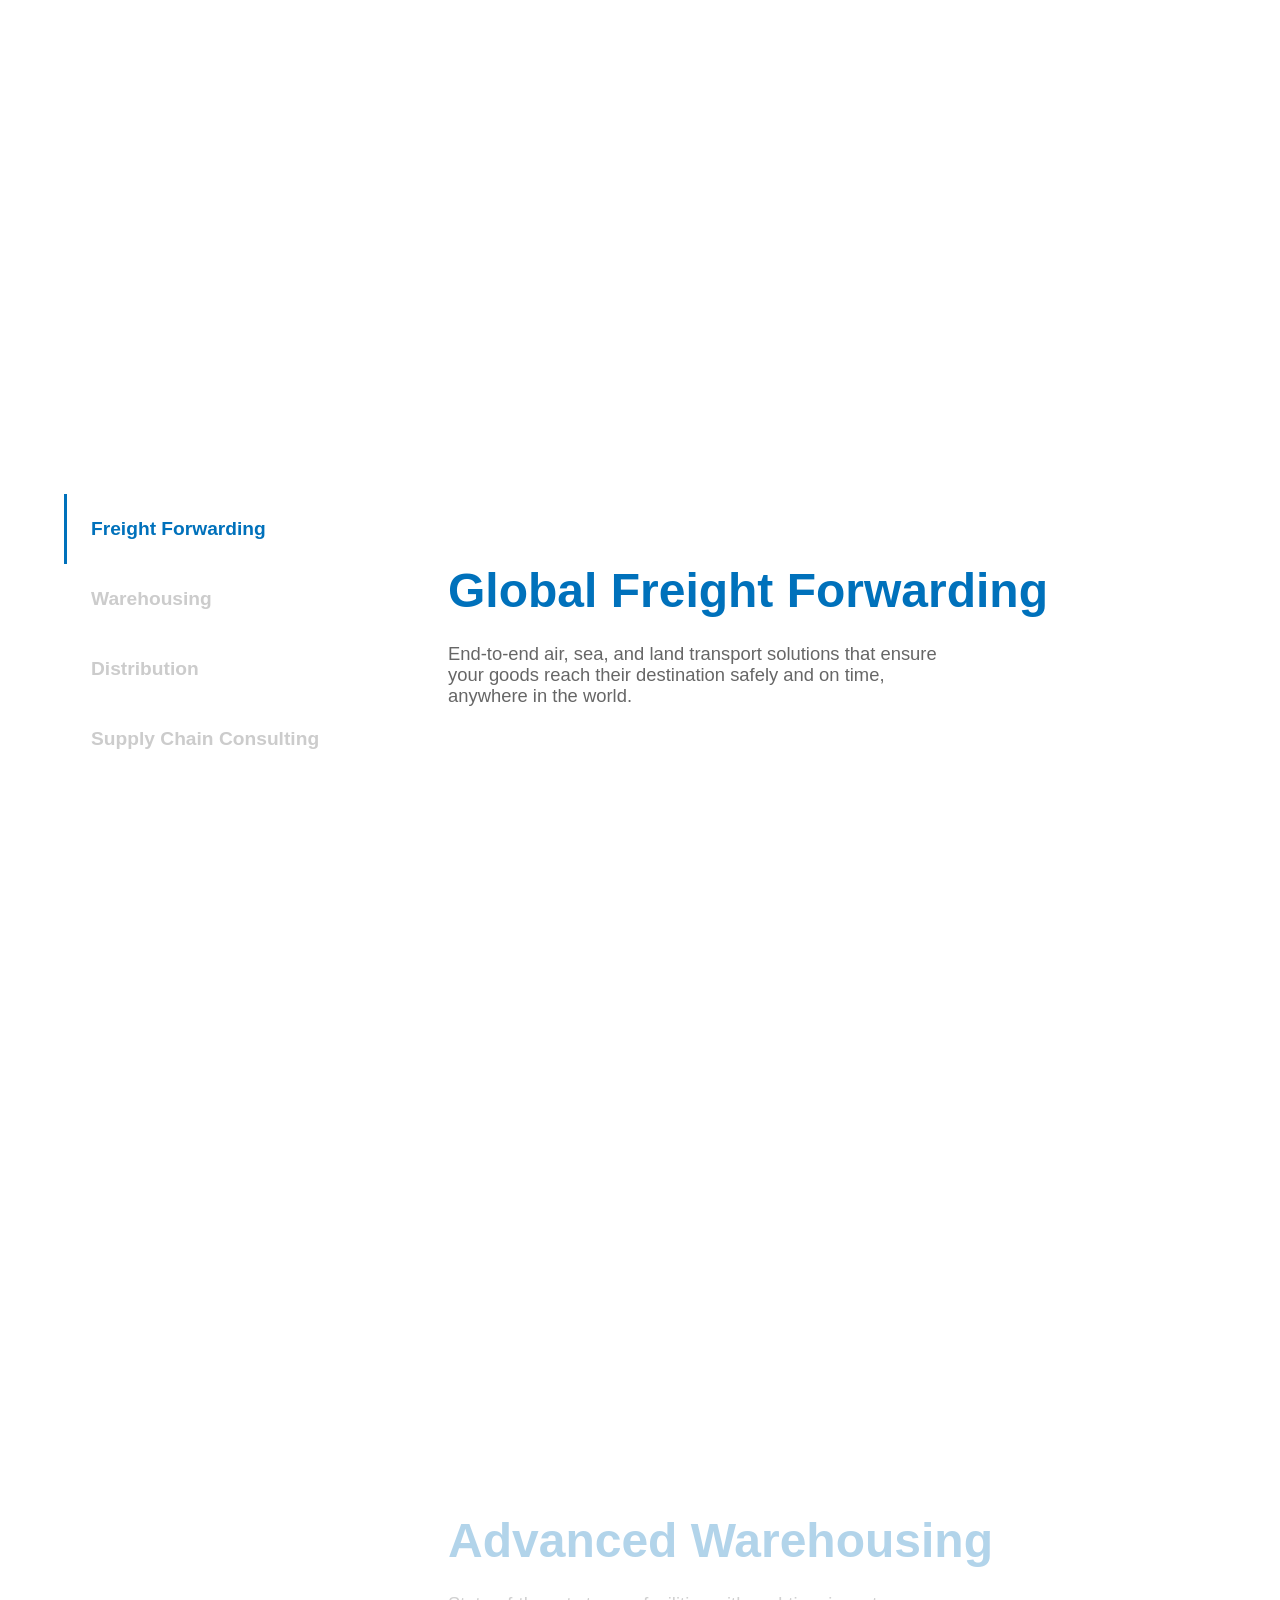
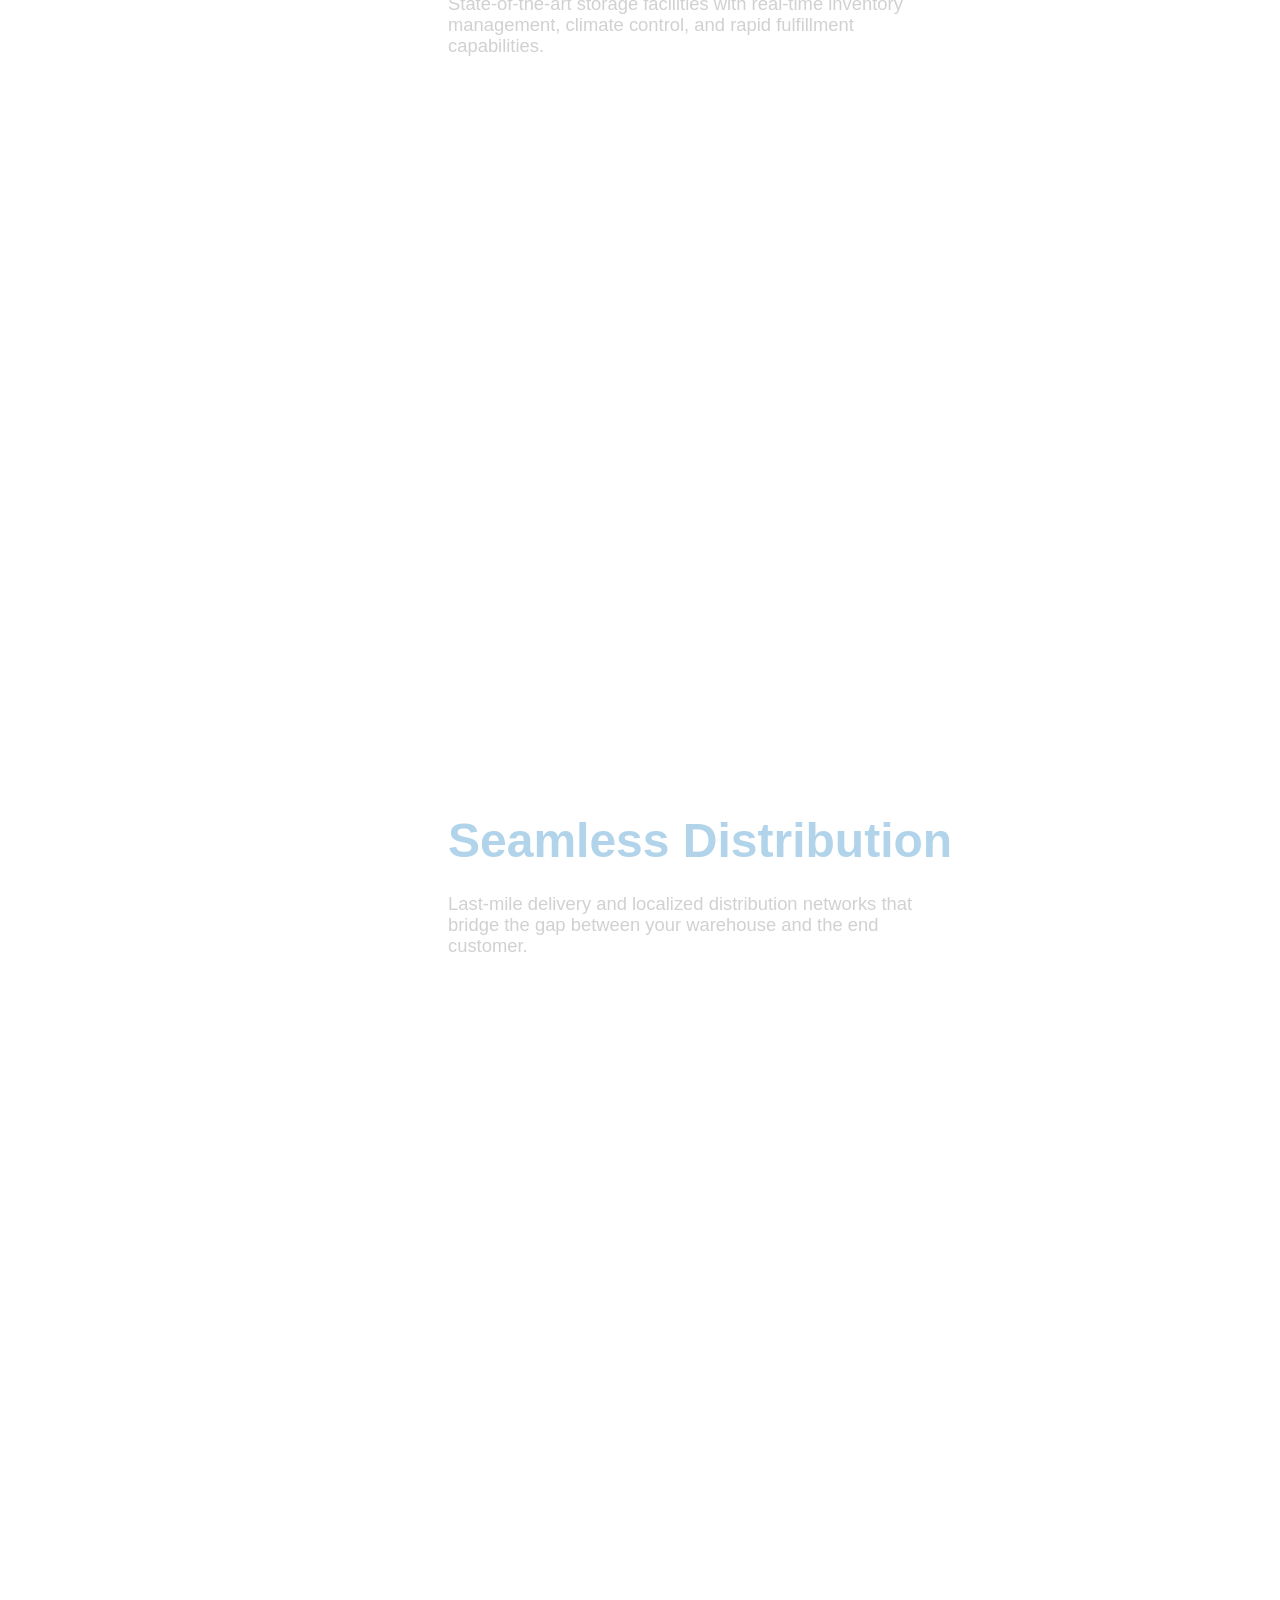
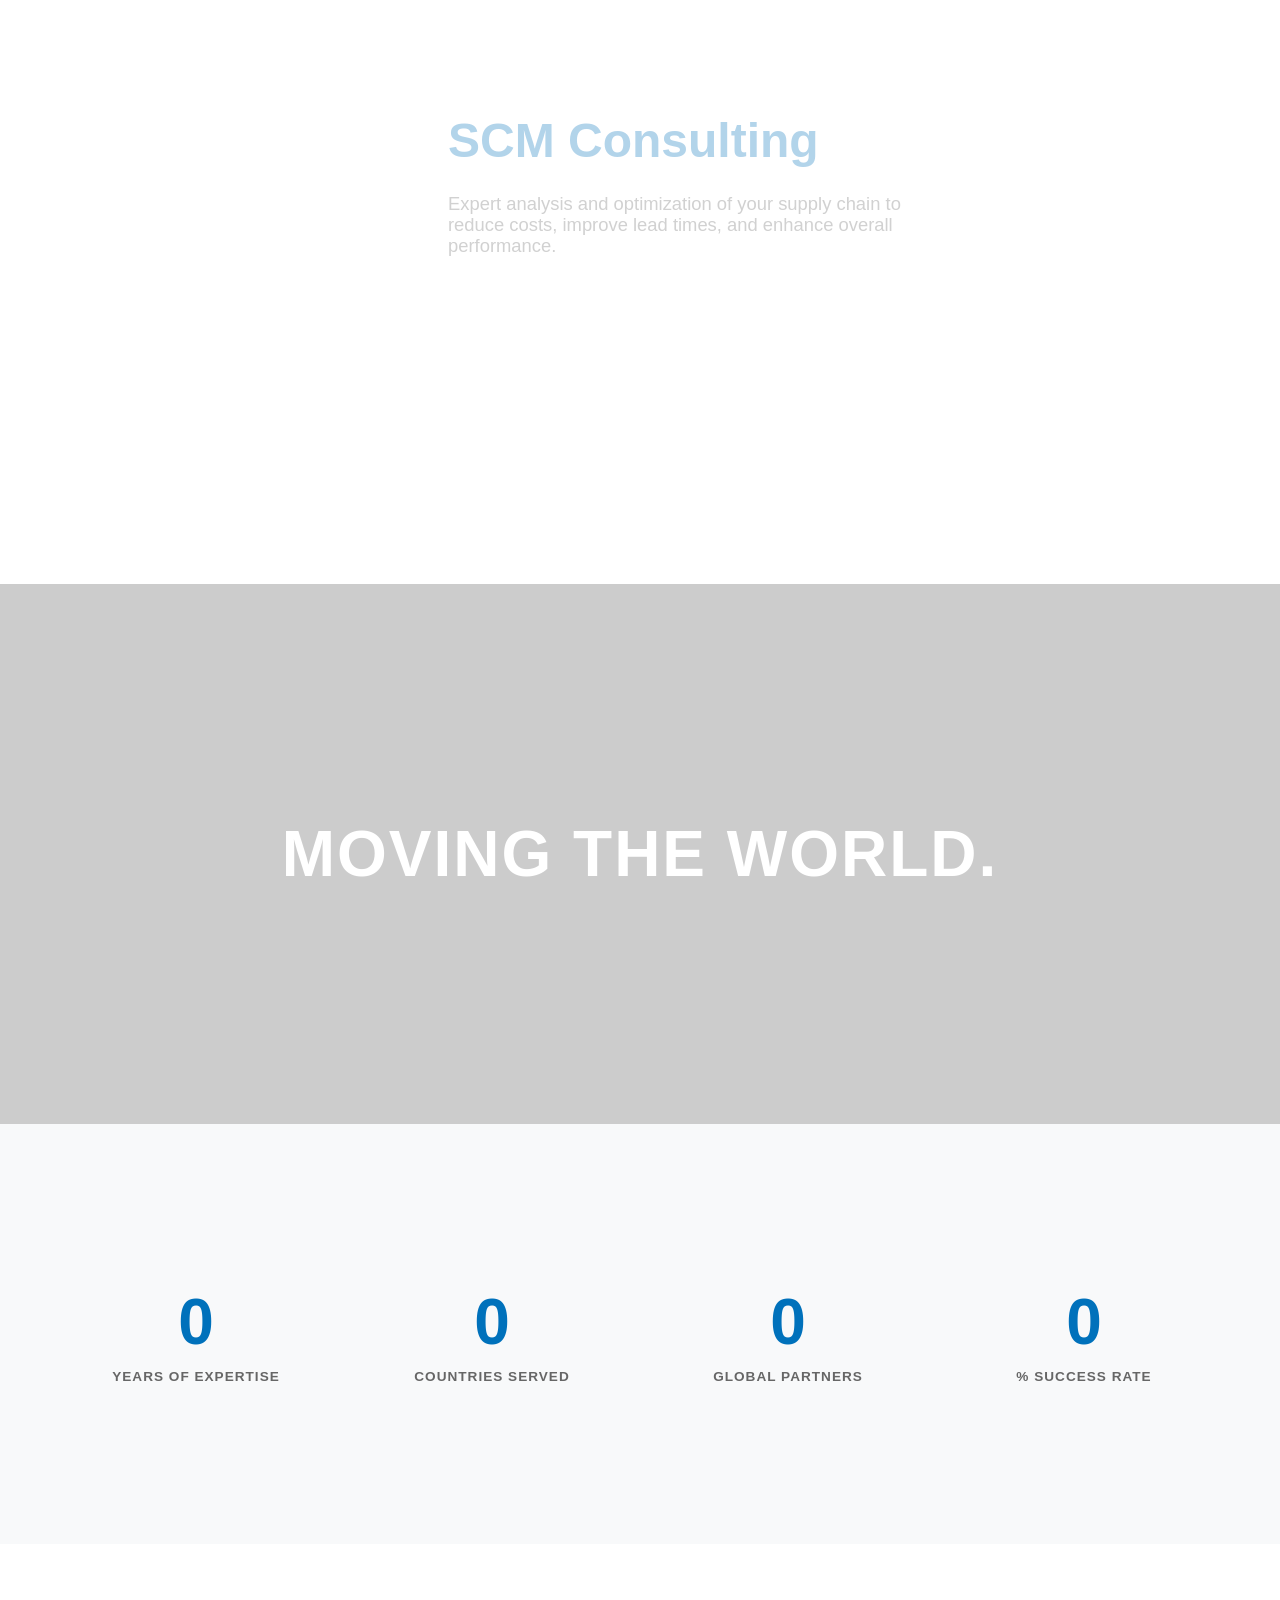
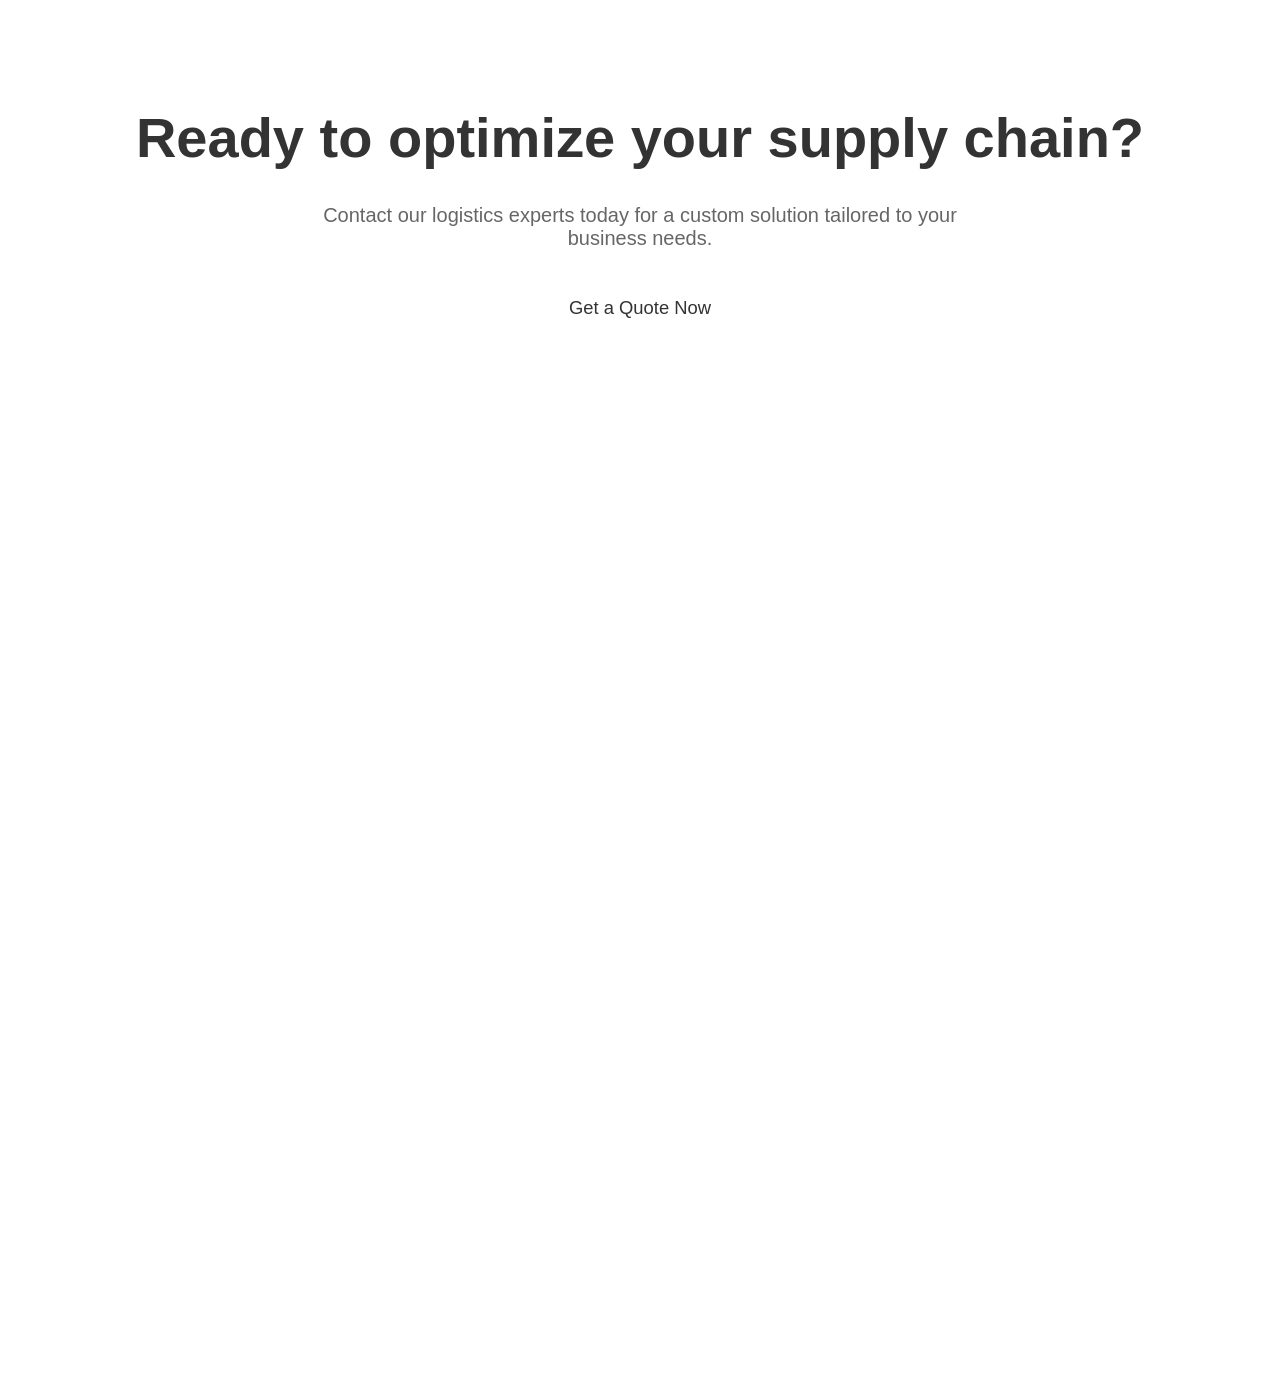
==== commit 017af2cc: "Updated" ====
--- a/index.html
+++ b/index.html
@@ -254,65 +254,92 @@
                 </div>
             </section>
 
-            <footer class="main-footer">
-                <div class="container footer-grid">
-                    <div class="footer-col" id="footer-contact">
-                        <h3>CONTACT US</h3>
-                        <div class="logo">
-                            <img src="Images/logo-img.png" alt="Pricol Logistics Logo">
-                        </div>
-                    </div>
-                    <div class="footer-col" id="footer-links">
-                        <h3>QUICK LINKS</h3>
-                        <ul>
-                            <li><a href="index.html">Home</a></li>
-                            <li><a href="about.html">About us</a></li>
-                            <li><a href="service.html">Product & Services</a></li>
-                            <li><a href="industries.html">Industries</a></li>
-                            <li><a href="customers.html">Key Customers</a></li>
-                            <li><a href="coverage.html">Coverage</a></li>
-                            <li><a href="contact.html">Contact Us</a></li>
-                        </ul>
-                    </div>
-                    <div class="footer-col" id="footer-get-touch">
-                        <h3>GET IN TOUCH</h3>
-                        <div class="contact-info">
-                            <div class="info-item">
-                                <svg width="20" height="20" viewBox="0 0 24 24" fill="none" stroke="currentColor"
-                                    stroke-width="2">
-                                    <path d="M21 10c0 7-9 13-9 13s-9-6-9-13a9 9 0 0 1 18 0z" />
-                                    <circle cx="12" cy="10" r="3" />
-                                </svg>
-                                <span>Pricol Logistics Private Limited, 1st Floor,<br>CPM Towers, 109, Race
-                                    Course,<br>Coimbatore 641 018.</span>
+            <!-- ===== CINEMATIC FOOTER ===== -->
+            <div class="cf-curtain">
+                <footer class="cf-footer">
+                    <!-- Aurora Glow -->
+                    <div class="cf-aurora"></div>
+                    <!-- Grid -->
+                    <div class="cf-bg-grid"></div>
+                    <!-- Giant bg text -->
+                    <div class="cf-giant-text">PRICOL</div>
+
+                    <!-- Marquee Strip -->
+                    <div class="cf-marquee-wrap">
+                        <div class="cf-marquee-track">
+                            <!-- item × 2 for seamless loop -->
+                            <div class="cf-marquee-item">
+                                <span>Inland Transportation</span><span class="dot">✦</span>
+                                <span>Ocean Freight</span><span class="dot">✦</span>
+                                <span>Air Freight</span><span class="dot">✦</span>
+                                <span>Warehousing &amp; 3PL</span><span class="dot">✦</span>
+                                <span>Supply Chain Consulting</span><span class="dot">✦</span>
+                                <span>Global Coverage</span><span class="dot">✦</span>
                             </div>
-                            <div class="info-item">
-                                <svg width="20" height="20" viewBox="0 0 24 24" fill="none" stroke="currentColor"
-                                    stroke-width="2">
-                                    <path
-                                        d="M4 4h16c1.1 0 2 .9 2 2v12c0 1.1-.9 2-2 2H4c-1.1 0-2-.9-2-2V6c0-1.1.9-2 2-2z" />
-                                    <polyline points="22,6 12,13 2,6" />
-                                </svg>
-                                <a href="mailto:enquiry@pricollogistics.com">enquiry@pricollogistics.com</a>
+                            <div class="cf-marquee-item" aria-hidden="true">
+                                <span>Inland Transportation</span><span class="dot">✦</span>
+                                <span>Ocean Freight</span><span class="dot">✦</span>
+                                <span>Air Freight</span><span class="dot">✦</span>
+                                <span>Warehousing &amp; 3PL</span><span class="dot">✦</span>
+                                <span>Supply Chain Consulting</span><span class="dot">✦</span>
+                                <span>Global Coverage</span><span class="dot">✦</span>
                             </div>
-                            <div class="info-item">
-                                <svg width="20" height="20" viewBox="0 0 24 24" fill="none" stroke="currentColor"
-                                    stroke-width="2">
-                                    <path
-                                        d="M22 16.92v3a2 2 0 0 1-2.18 2 19.79 19.79 0 0 1-8.63-3.07 19.5 19.5 0 0 1-6-6 19.79 19.79 0 0 1-3.07-8.67A2 2 0 0 1 4.11 2h3a2 2 0 0 1 2 1.72 12.84 12.84 0 0 0 .7 2.81 2 2 0 0 1-.45 2.11L8.09 9.91a16 16 0 0 0 6 6l1.27-1.27a2 2 0 0 1 2.11-.45 12.84 12.84 0 0 0 2.81.7A2 2 0 0 1 22 16.92z" />
-                                </svg>
-                                <a href="tel:18001209990">1800 1209 990</a>
+                        </div>
+                    </div>
+
+                    <!-- Center Content -->
+                    <div class="cf-center">
+                        <h2 class="cf-heading">Ready to move forward?</h2>
+
+                        <div class="cf-links">
+                            <!-- Primary Links -->
+                            <div class="cf-links-primary">
+                                <a href="contact.html" class="cf-pill cf-pill-lg cf-magnet">
+                                    <svg class="cf-pill-icon" viewBox="0 0 24 24" fill="none" stroke="currentColor" stroke-width="2">
+                                        <path d="M4 4h16c1.1 0 2 .9 2 2v12c0 1.1-.9 2-2 2H4c-1.1 0-2-.9-2-2V6c0-1.1.9-2 2-2z"/><polyline points="22,6 12,13 2,6"/>
+                                    </svg>
+                                    Get a Quote
+                                </a>
+                                <a href="service.html" class="cf-pill cf-pill-lg cf-magnet">
+                                    <svg class="cf-pill-icon" viewBox="0 0 24 24" fill="none" stroke="currentColor" stroke-width="2">
+                                        <circle cx="12" cy="12" r="10"/><line x1="2" y1="12" x2="22" y2="12"/>
+                                        <path d="M12 2a15.3 15.3 0 0 1 4 10 15.3 15.3 0 0 1-4 10 15.3 15.3 0 0 1-4-10 15.3 15.3 0 0 1 4-10z"/>
+                                    </svg>
+                                    Our Services
+                                </a>
                             </div>
-                        </div>
-                    </div>
-                </div>
-                <div class="footer-bottom">
-                    <div class="container bottom-content">
-                        <p>Copyright @2026 Pricol</p>
-                        <a href="#terms">Terms & Conditions</a>
-                    </div>
-                </div>
-            </footer>
+                            <!-- Secondary Links -->
+                            <div class="cf-links-secondary">
+                                <a href="about.html"     class="cf-pill cf-pill-sm cf-magnet">About Us</a>
+                                <a href="industries.html" class="cf-pill cf-pill-sm cf-magnet">Industries</a>
+                                <a href="coverage.html"  class="cf-pill cf-pill-sm cf-magnet">Coverage</a>
+                                <a href="customers.html" class="cf-pill cf-pill-sm cf-magnet">Key Customers</a>
+                                <a href="career.html"    class="cf-pill cf-pill-sm cf-magnet">Careers</a>
+                            </div>
+                        </div>
+                    </div>
+
+                    <!-- Bottom Bar -->
+                    <div class="cf-bottom">
+                        <div class="cf-copyright">© 2026 Pricol Logistics Pvt. Ltd. All rights reserved.</div>
+
+                        <div class="cf-pill cf-badge">
+                            <span class="cf-badge-text">Crafted with</span>
+                            <span class="cf-heart">❤</span>
+                            <span class="cf-badge-text">for</span>
+                            <span class="cf-badge-brand">Pricol Logistics</span>
+                        </div>
+
+                        <button class="cf-pill cf-scroll-top cf-magnet" aria-label="Back to top">
+                            <svg fill="none" stroke="currentColor" viewBox="0 0 24 24">
+                                <path stroke-linecap="round" stroke-linejoin="round" stroke-width="2" d="M5 10l7-7m0 0l7 7m-7-7v18"/>
+                            </svg>
+                        </button>
+                    </div>
+                </footer>
+            </div>
+            <!-- ===== END CINEMATIC FOOTER ===== -->
+
 
             <div class="floating-contact">
                 <a href="mailto:enquiry@pricollogistics.com" class="float-item email">
@@ -346,6 +373,7 @@
     <script src="https://cdnjs.cloudflare.com/ajax/libs/gsap/3.12.2/MotionPathPlugin.min.js"></script>
     <script src="https://cdn.jsdelivr.net/gh/studio-freight/lenis@1.0.19/bundled/lenis.min.js"></script>
     <script src="script.js"></script>
+    <script src="footer.js"></script>
 </body>
 
 </html>
--- a/style.css
+++ b/style.css
@@ -764,107 +764,357 @@
     }
 }
 
-/* Main Footer */
-.main-footer {
-    background-color: #3B79B5;
-    color: var(--white);
-    padding: 5rem 0 0 0;
-}
-
-.footer-grid {
-    display: grid;
-    grid-template-columns: repeat(3, 1fr);
-    gap: 4rem;
-    padding-bottom: 4rem;
-}
-
-.footer-col h3 {
-    font-size: 1.4rem;
+/* ==========================================
+   CINEMATIC FOOTER — Vanilla CSS Port
+   ========================================== */
+@import url('https://fonts.googleapis.com/css2?family=Plus+Jakarta+Sans:wght@300;400;500;600;700;800;900&display=swap');
+
+/* CSS Variables for the cinematic footer */
+:root {
+    --cf-bg: #0a0a0f;
+    --cf-fg: #f0f0f0;
+    --cf-primary: var(--primary-blue);
+    --cf-secondary: var(--secondary-blue);
+    --cf-muted: rgba(240,240,240,0.45);
+    --cf-border: rgba(240,240,240,0.08);
+    --cf-pill-bg-1: rgba(240,240,240,0.04);
+    --cf-pill-bg-2: rgba(240,240,240,0.01);
+    --cf-pill-shadow: rgba(0,0,0,0.4);
+    --cf-pill-highlight: rgba(240,240,240,0.10);
+    --cf-pill-inset: rgba(0,0,0,0.6);
+    --cf-pill-bg-1-hover: rgba(240,240,240,0.10);
+    --cf-pill-bg-2-hover: rgba(240,240,240,0.03);
+    --cf-pill-border-hover: rgba(240,240,240,0.22);
+    --cf-pill-shadow-hover: rgba(0,0,0,0.55);
+    --cf-destructive: #ef4444;
+}
+
+/* Keyframes */
+@keyframes cf-breathe {
+    0%   { transform: translate(-50%, -50%) scale(1); opacity: 0.6; }
+    100% { transform: translate(-50%, -50%) scale(1.1); opacity: 1; }
+}
+@keyframes cf-marquee {
+    from { transform: translateX(0); }
+    to   { transform: translateX(-50%); }
+}
+@keyframes cf-heartbeat {
+    0%,100% { transform: scale(1); filter: drop-shadow(0 0 5px rgba(239,68,68,0.5)); }
+    15%,45% { transform: scale(1.25); filter: drop-shadow(0 0 12px rgba(239,68,68,0.85)); }
+    30%     { transform: scale(1); }
+}
+@keyframes cf-fadeup {
+    from { opacity: 0; transform: translateY(50px); }
+    to   { opacity: 1; transform: translateY(0); }
+}
+
+/* The curtain-reveal wrapper — sits in normal flow */
+.cf-curtain {
+    position: relative;
+    height: 100vh;
+    width: 100%;
+    clip-path: polygon(0% 0, 100% 0%, 100% 100%, 0 100%);
+    font-family: 'Plus Jakarta Sans', 'Inter', sans-serif;
+    -webkit-font-smoothing: antialiased;
+}
+
+/* The fixed footer canvas inside the curtain */
+.cf-footer {
+    position: fixed;
+    bottom: 0;
+    left: 0;
+    width: 100%;
+    height: 100vh;
+    display: flex;
+    flex-direction: column;
+    justify-content: space-between;
+    overflow: hidden;
+    background-color: var(--cf-bg);
+    color: var(--cf-fg);
+    z-index: 0;
+}
+
+/* Aurora glow blob */
+.cf-aurora {
+    position: absolute;
+    left: 50%;
+    top: 50%;
+    width: 80vw;
+    height: 60vh;
+    border-radius: 50%;
+    pointer-events: none;
+    z-index: 0;
+    filter: blur(80px);
+    background: radial-gradient(
+        circle at 50% 50%,
+        rgba(0,113,187,0.18) 0%,
+        rgba(25,105,166,0.16) 40%,
+        transparent 70%
+    );
+    transform: translate(-50%, -50%) scale(1);
+    opacity: 0.7;
+    animation: cf-breathe 8s ease-in-out infinite alternate;
+}
+
+/* Grid background */
+.cf-bg-grid {
+    position: absolute;
+    inset: 0;
+    z-index: 0;
+    pointer-events: none;
+    background-size: 60px 60px;
+    background-image:
+        linear-gradient(to right, rgba(240,240,240,0.04) 1px, transparent 1px),
+        linear-gradient(to bottom, rgba(240,240,240,0.04) 1px, transparent 1px);
+    mask-image: linear-gradient(to bottom, transparent, black 30%, black 70%, transparent);
+    -webkit-mask-image: linear-gradient(to bottom, transparent, black 30%, black 70%, transparent);
+}
+
+/* Giant bg text */
+.cf-giant-text {
+    position: absolute;
+    bottom: -5vh;
+    left: 50%;
+    transform: translateX(-50%);
+    white-space: nowrap;
+    pointer-events: none;
+    user-select: none;
+    z-index: 0;
+    font-size: 26vw;
+    line-height: 0.75;
+    font-weight: 900;
+    letter-spacing: -0.05em;
+    color: transparent;
+    -webkit-text-stroke: 1px rgba(240,240,240,0.05);
+    background: linear-gradient(180deg, rgba(240,240,240,0.10) 0%, transparent 60%);
+    -webkit-background-clip: text;
+    background-clip: text;
+    opacity: 0;
+}
+
+/* Marquee strip */
+.cf-marquee-wrap {
+    position: absolute;
+    top: 12px;
+    left: 0;
+    width: 100%;
+    overflow: hidden;
+    border-top: 1px solid rgba(240,240,240,0.08);
+    border-bottom: 1px solid rgba(240,240,240,0.08);
+    background: rgba(10,10,15,0.65);
+    backdrop-filter: blur(12px);
+    -webkit-backdrop-filter: blur(12px);
+    padding: 14px 0;
+    z-index: 10;
+    transform: rotate(-2deg) scaleX(1.12);
+    box-shadow: 0 8px 40px rgba(0,0,0,0.3);
+}
+
+.cf-marquee-track {
+    display: flex;
+    width: max-content;
+    animation: cf-marquee 40s linear infinite;
+    font-size: 0.72rem;
     font-weight: 700;
-    margin-bottom: 2rem;
-    letter-spacing: 1px;
-    position: relative;
-}
-
-.footer-col .logo img {
-    max-height: 60px;
-    filter: brightness(0) invert(1); /* Make logo white if needed */
-}
-
-.footer-col ul {
-    list-style: none;
-    display: grid;
-    gap: 0.8rem;
-}
-
-.footer-col ul li a {
-    color: rgba(255, 255, 255, 0.8);
+    letter-spacing: 0.28em;
+    text-transform: uppercase;
+    color: var(--cf-muted);
+}
+
+.cf-marquee-item {
+    display: flex;
+    align-items: center;
+    gap: 3rem;
+    padding: 0 1.5rem;
+    white-space: nowrap;
+}
+
+.cf-marquee-item .dot {
+    color: rgba(0,113,187,0.65);
+    font-size: 0.9rem;
+}
+
+/* Center content */
+.cf-center {
+    position: relative;
+    z-index: 10;
+    display: flex;
+    flex: 1;
+    flex-direction: column;
+    align-items: center;
+    justify-content: center;
+    padding: 0 1.5rem;
+    margin-top: 90px;
+    width: 100%;
+    max-width: 1000px;
+    margin-left: auto;
+    margin-right: auto;
+}
+
+/* Heading with metallic glow */
+.cf-heading {
+    font-size: clamp(2.8rem, 8vw, 7rem);
+    font-weight: 900;
+    letter-spacing: -0.04em;
+    text-align: center;
+    margin-bottom: 3rem;
+    background: linear-gradient(180deg, #ffffff 0%, rgba(240,240,240,0.45) 100%);
+    -webkit-background-clip: text;
+    -webkit-text-fill-color: transparent;
+    background-clip: text;
+    filter: drop-shadow(0px 0px 20px rgba(240,240,240,0.15));
+    opacity: 0;
+    transform: translateY(50px);
+}
+
+/* Glass Pill */
+.cf-pill {
+    background: linear-gradient(145deg, var(--cf-pill-bg-1) 0%, var(--cf-pill-bg-2) 100%);
+    box-shadow:
+        0 10px 30px -10px var(--cf-pill-shadow),
+        inset 0 1px 1px var(--cf-pill-highlight),
+        inset 0 -1px 2px var(--cf-pill-inset);
+    border: 1px solid var(--cf-border);
+    backdrop-filter: blur(16px);
+    -webkit-backdrop-filter: blur(16px);
+    border-radius: 9999px;
+    transition: all 0.4s cubic-bezier(0.16, 1, 0.3, 1);
+    cursor: pointer;
+    color: var(--cf-fg);
+    text-decoration: none;
+    display: inline-flex;
+    align-items: center;
+    gap: 0.75rem;
+    font-family: inherit;
+    font-weight: 700;
+}
+
+.cf-pill:hover {
+    background: linear-gradient(145deg, var(--cf-pill-bg-1-hover) 0%, var(--cf-pill-bg-2-hover) 100%);
+    border-color: var(--cf-pill-border-hover);
+    box-shadow:
+        0 20px 40px -10px var(--cf-pill-shadow-hover),
+        inset 0 1px 1px var(--cf-pill-highlight);
+    color: #ffffff;
+}
+
+.cf-pill-lg {
+    padding: 1.2rem 2.5rem;
     font-size: 0.95rem;
-    display: flex;
-    align-items: center;
-    gap: 0.8rem;
-    transition: var(--transition-smooth);
-}
-
-.footer-col ul li a::before {
-    content: '>';
+}
+
+.cf-pill-sm {
+    padding: 0.75rem 1.5rem;
     font-size: 0.8rem;
+    font-weight: 500;
+    color: var(--cf-muted);
+}
+
+.cf-pill-sm:hover {
+    color: #ffffff;
+}
+
+.cf-pill-icon {
+    width: 1.5rem;
+    height: 1.5rem;
+    flex-shrink: 0;
+    color: var(--cf-muted);
+    transition: color 0.3s;
+}
+.cf-pill:hover .cf-pill-icon {
+    color: #ffffff;
+}
+
+/* CTA pill rows */
+.cf-links {
+    display: flex;
+    flex-direction: column;
+    align-items: center;
+    gap: 1.25rem;
+    width: 100%;
+    opacity: 0;
+    transform: translateY(50px);
+}
+
+.cf-links-primary,
+.cf-links-secondary {
+    display: flex;
+    flex-wrap: wrap;
+    justify-content: center;
+    gap: 1rem;
+}
+
+/* Bottom bar */
+.cf-bottom {
+    position: relative;
+    z-index: 20;
+    width: 100%;
+    padding: 1.5rem 3rem 2.5rem;
+    display: flex;
+    flex-direction: row;
+    align-items: center;
+    justify-content: space-between;
+    gap: 1.5rem;
+}
+
+.cf-copyright {
+    color: var(--cf-muted);
+    font-size: 0.68rem;
+    font-weight: 600;
+    letter-spacing: 0.2em;
+    text-transform: uppercase;
+    order: 1;
+}
+
+.cf-badge {
+    order: 2;
+    display: flex;
+    align-items: center;
+    gap: 0.5rem;
+    padding: 0.75rem 1.5rem;
+}
+
+.cf-badge-text {
+    color: var(--cf-muted);
+    font-size: 0.65rem;
     font-weight: 700;
-    color: var(--white);
-}
-
-.footer-col ul li a:hover {
-    color: var(--white);
-    transform: translateX(5px);
-}
-
-.contact-info {
-    display: grid;
-    gap: 1.5rem;
-}
-
-.info-item {
-    display: flex;
-    gap: 1rem;
-    align-items: flex-start;
-    color: rgba(255, 255, 255, 0.8);
-}
-
-.info-item svg {
+    text-transform: uppercase;
+    letter-spacing: 0.2em;
+}
+
+.cf-badge-brand {
+    color: #ffffff;
+    font-weight: 900;
+    font-size: 0.8rem;
+    letter-spacing: 0;
+    margin-left: 0.25rem;
+}
+
+.cf-heart {
+    font-size: 0.9rem;
+    color: var(--cf-destructive);
+    animation: cf-heartbeat 2s cubic-bezier(0.25, 1, 0.5, 1) infinite;
+    display: inline-block;
+}
+
+.cf-scroll-top {
+    order: 3;
+    width: 3rem;
+    height: 3rem;
     flex-shrink: 0;
-    margin-top: 3px;
-}
-
-.info-item span, .info-item a {
-    font-size: 0.95rem;
-    line-height: 1.5;
-}
-
-.info-item a:hover {
-    color: var(--white);
-    text-decoration: underline;
-}
-
-.footer-bottom {
-    background: rgba(0, 0, 0, 0.1);
-    padding: 1.5rem 0;
-    border-top: 1px solid rgba(255, 255, 255, 0.1);
-}
-
-.bottom-content {
-    display: flex;
-    justify-content: space-between;
-    align-items: center;
-    font-size: 0.85rem;
-    color: rgba(255, 255, 255, 0.6);
-}
-
-.bottom-content a {
-    color: rgba(255, 255, 255, 0.8);
-}
-
-.bottom-content a:hover {
-    color: var(--white);
+    background: none;
+    border: none;
+    padding: 0;
+}
+
+.cf-scroll-top svg {
+    width: 1.25rem;
+    height: 1.25rem;
+    transition: transform 0.3s ease;
+}
+
+.cf-scroll-top:hover svg {
+    transform: translateY(-6px);
 }
 
 /* Floating Contact Bar */
@@ -891,11 +1141,10 @@
     color: var(--white);
     transition: var(--transition-smooth);
     border-bottom: 1px solid rgba(255, 255, 255, 0.1);
-}
-
-.float-item:last-child {
-    border-bottom: none;
-}
+    text-decoration: none;
+}
+
+.float-item:last-child { border-bottom: none; }
 
 .float-item:hover {
     background: rgba(0, 0, 0, 0.1);
@@ -903,33 +1152,40 @@
     width: 65px;
 }
 
-/* Responsive Footer */
-@media (max-width: 992px) {
-    .container {
-        padding: 0 2rem;
-    }
-    .footer-grid {
-        grid-template-columns: 1fr 1fr;
-        gap: 3rem;
-    }
-}
-
+/* Responsive footer */
 @media (max-width: 768px) {
-    .footer-grid {
-        grid-template-columns: 1fr;
-        gap: 2.5rem;
-    }
-    .bottom-content {
+    .cf-curtain { height: 100vh; }
+
+    .cf-marquee-wrap { top: 8px; }
+
+    .cf-heading { font-size: clamp(2.2rem, 11vw, 4rem); margin-bottom: 2rem; }
+
+    .cf-links-primary { flex-direction: column; align-items: center; }
+
+    .cf-pill-lg { padding: 1rem 2rem; font-size: 0.85rem; }
+
+    .cf-bottom {
         flex-direction: column;
+        align-items: center;
+        padding: 1.5rem 1.5rem 2rem;
         gap: 1rem;
-        text-align: center;
-    }
+    }
+
+    .cf-copyright { order: 3; }
+    .cf-badge   { order: 1; }
+    .cf-scroll-top { order: 2; }
+
     .floating-contact {
         top: auto;
         bottom: 2rem;
         border-radius: 8px 0 0 8px;
         transform: none;
     }
+}
+
+@media (max-width: 480px) {
+    .cf-giant-text { font-size: 36vw; }
+    .cf-pill-sm { padding: 0.6rem 1.2rem; font-size: 0.75rem; }
 }
 
 /* ==========================================
